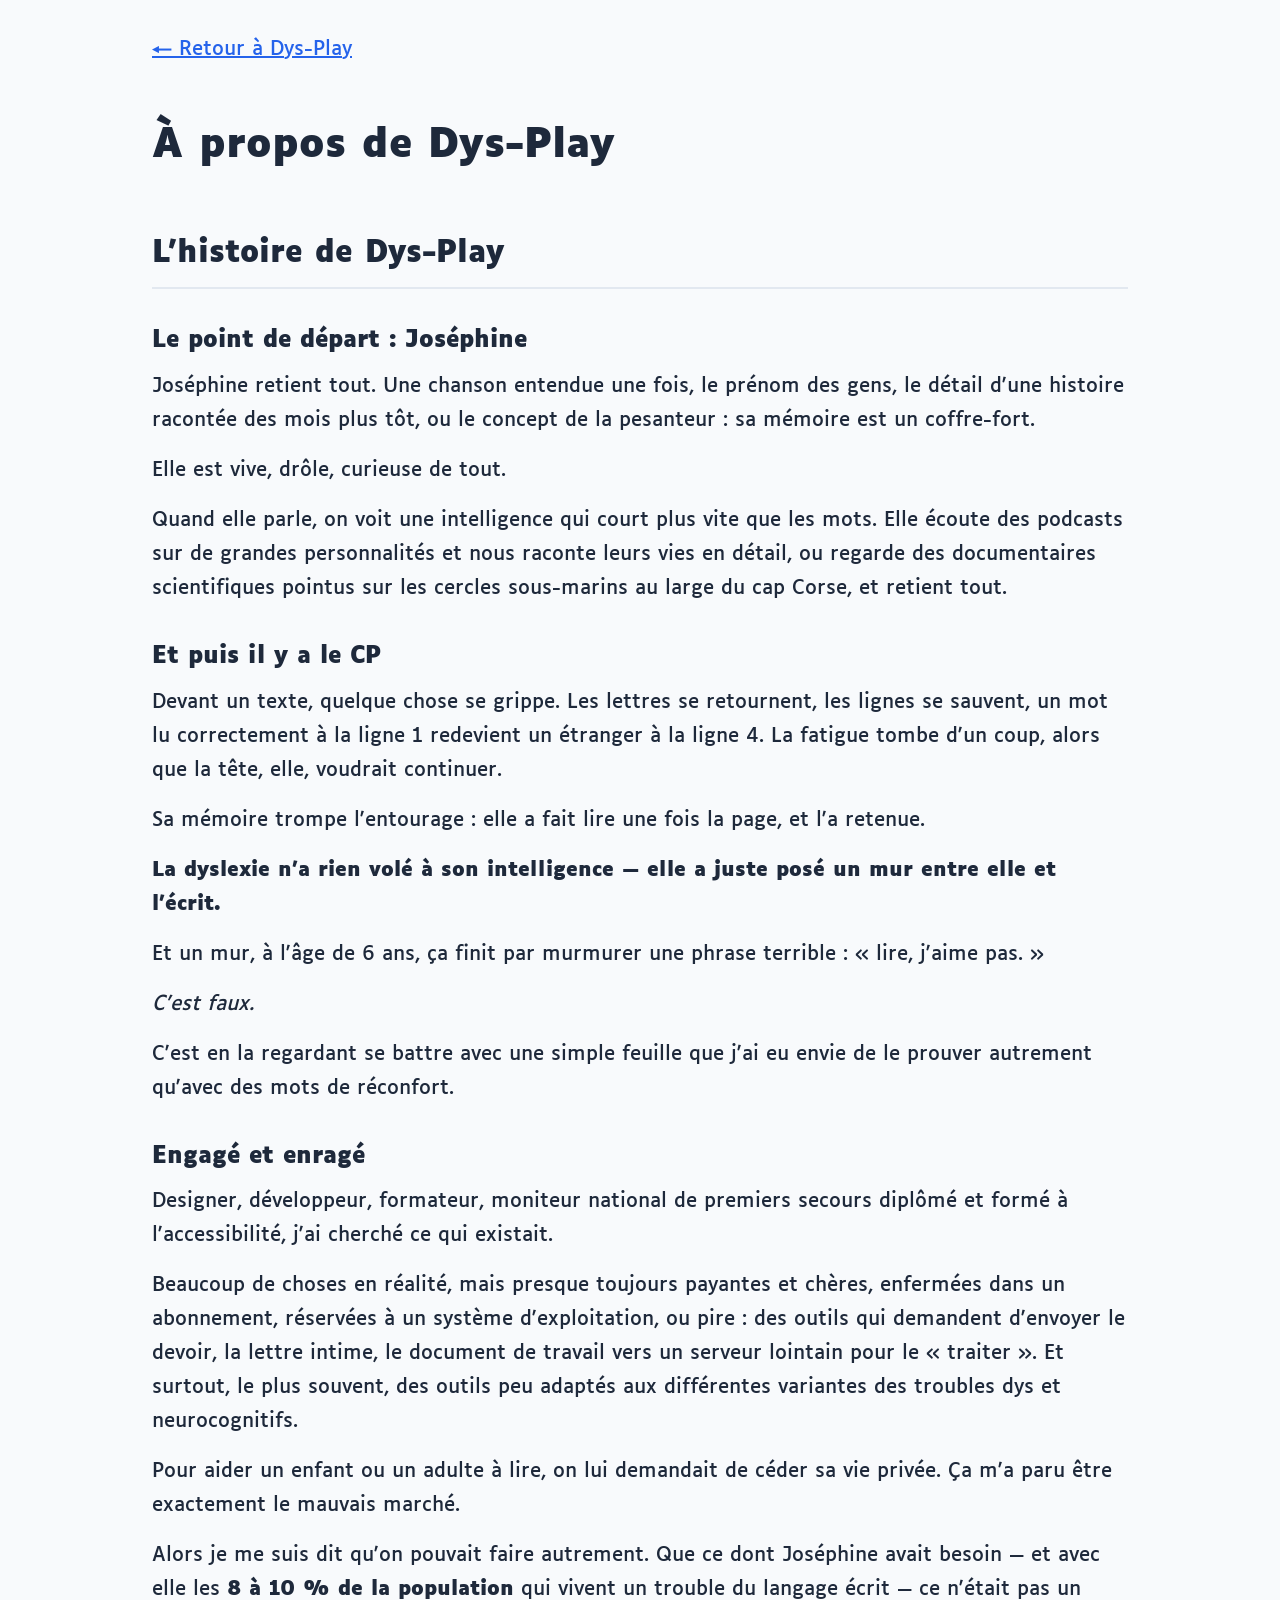
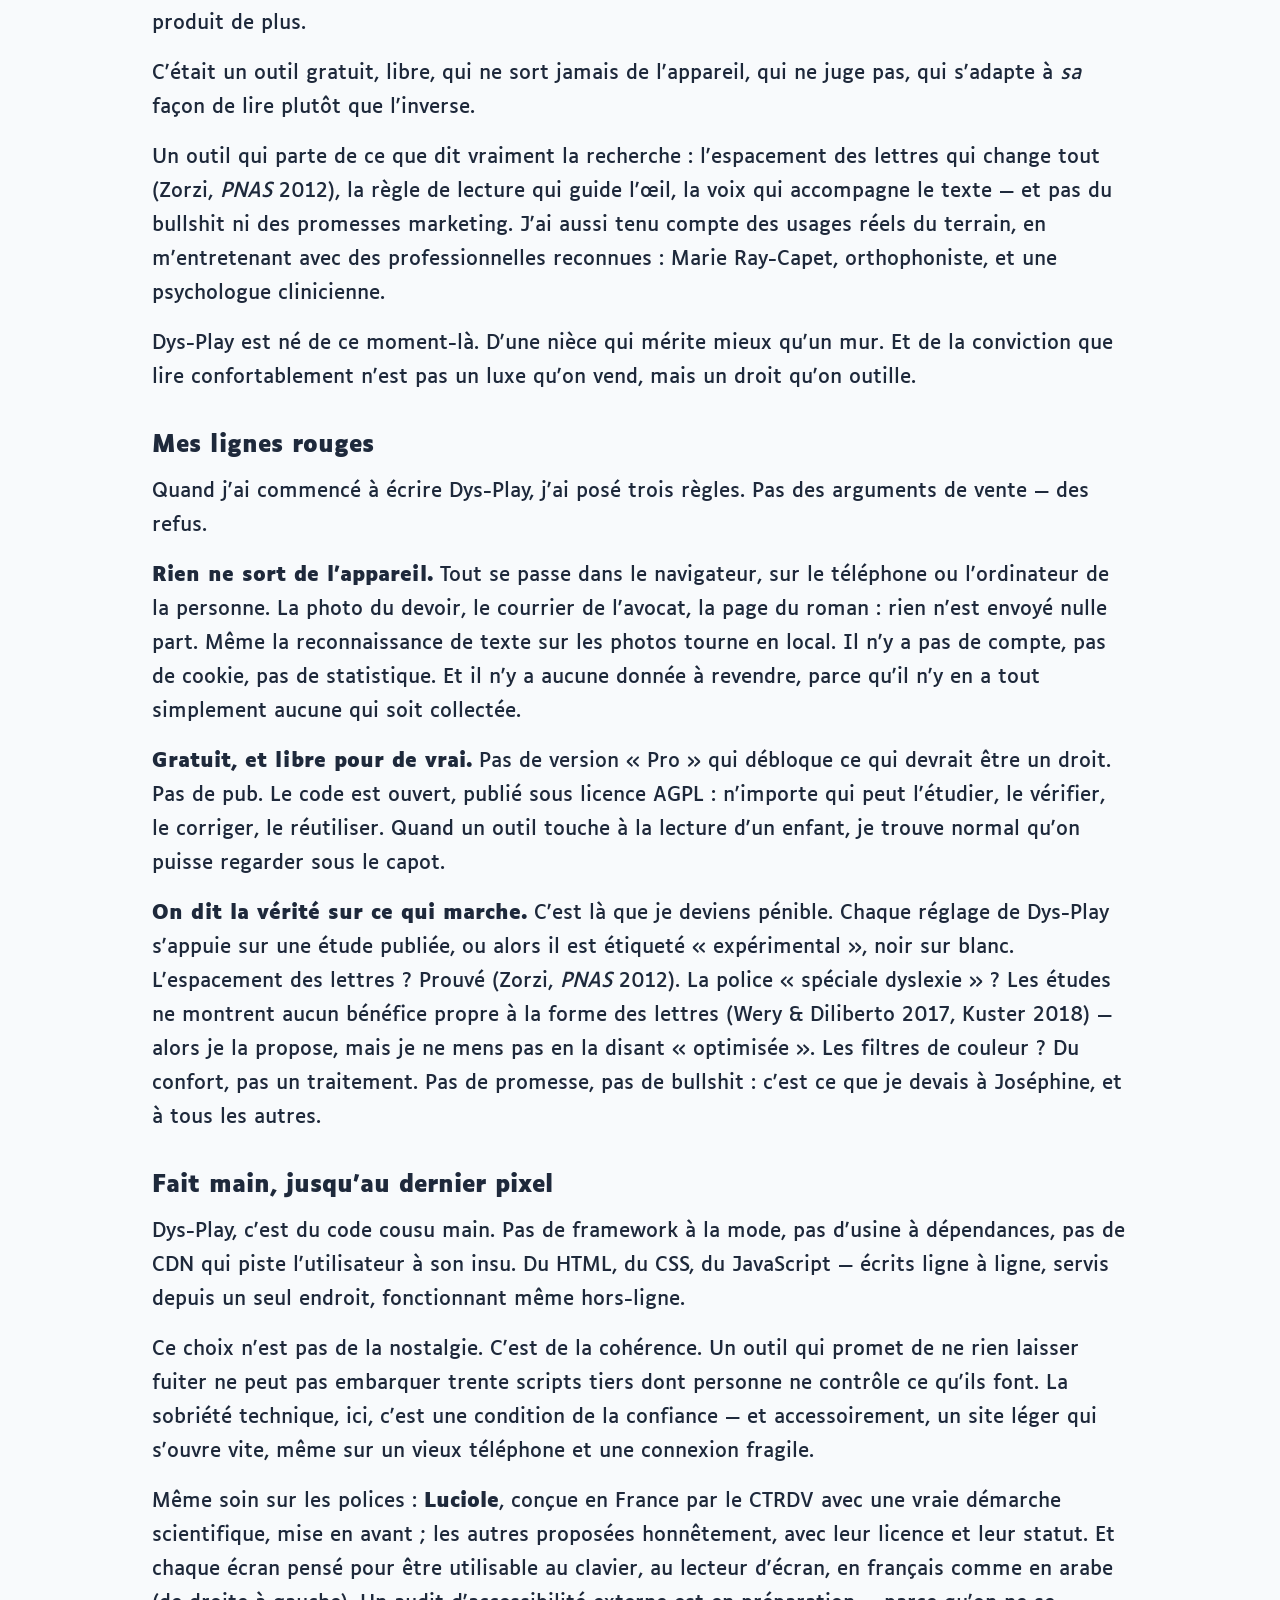
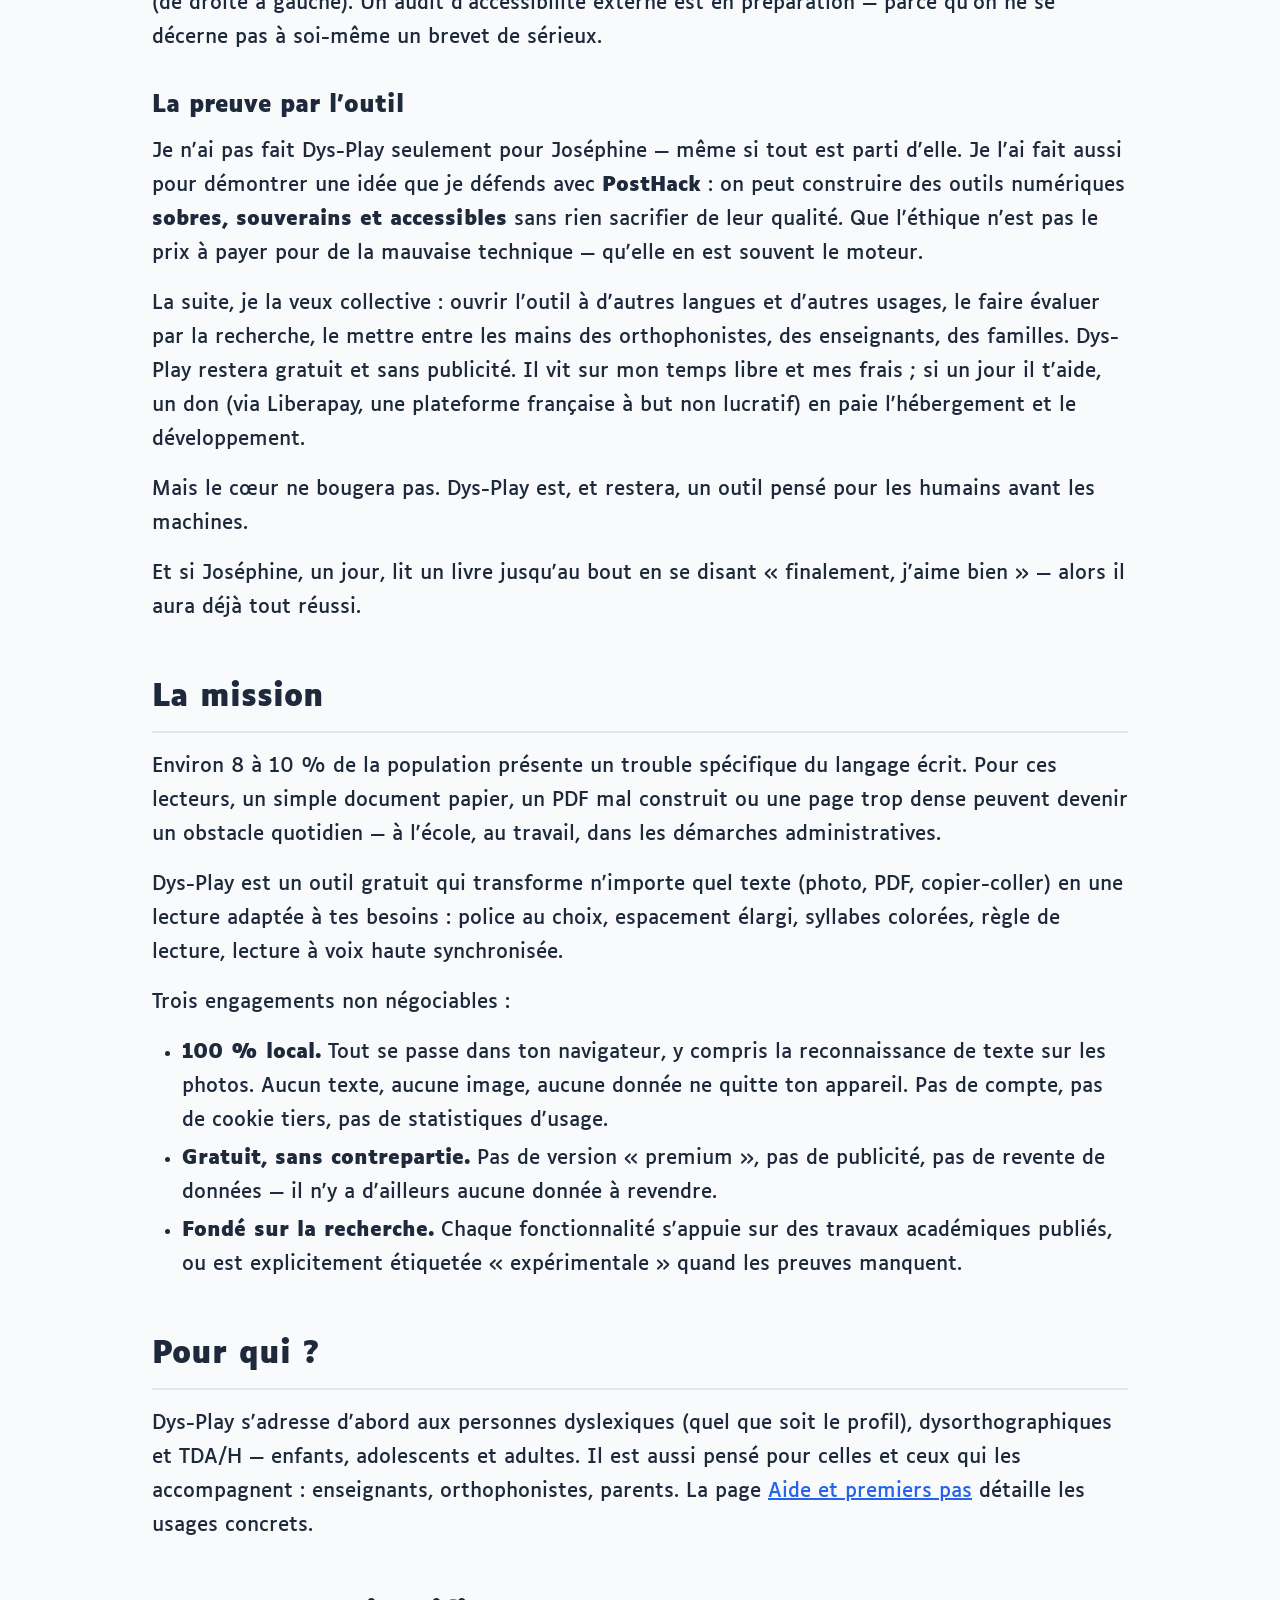
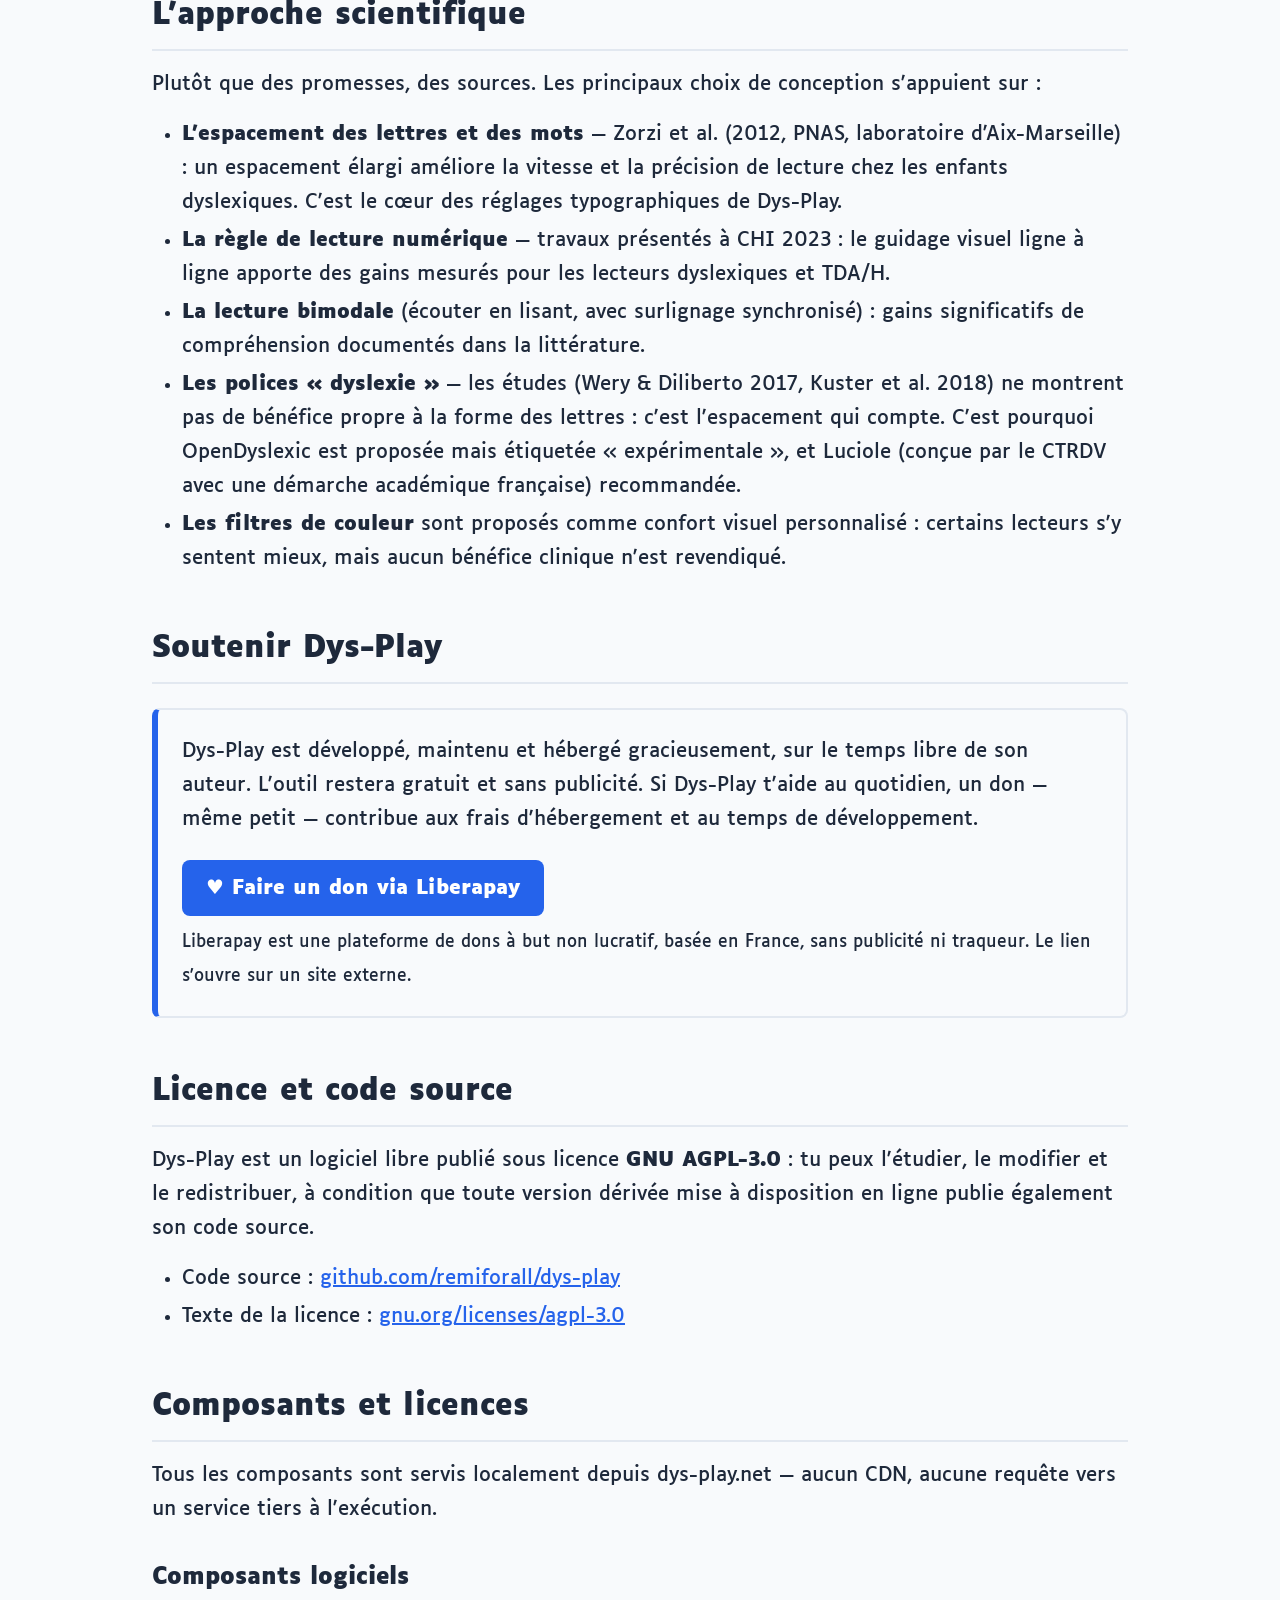
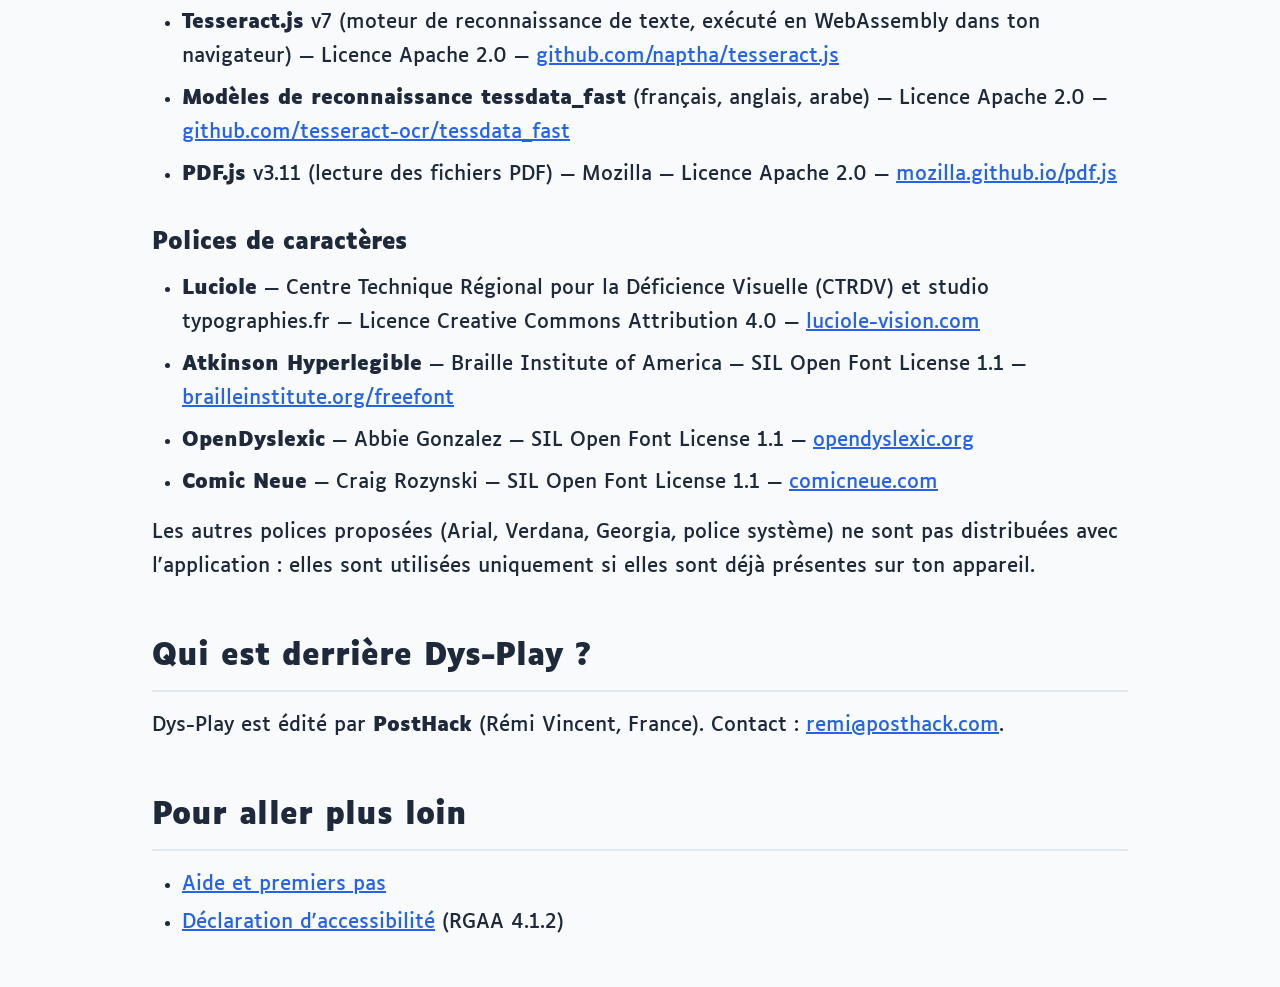
==== a-propos.html @ f75da370 "fix(csp): croix de fermeture des modales mortes (onclick inline bloqué par CSP) La CSP (script-src '" ====
<!doctype html>
<html lang="fr">
  <head>
    <meta charset="UTF-8" />
    <meta
      name="viewport"
      content="width=device-width, initial-scale=1.0, maximum-scale=5.0"
    />
    <meta name="robots" content="index, follow" />
    <title>À propos — Dys-Play</title>
    <meta
      name="description"
      content="Pourquoi Dys-Play existe : un outil gratuit, libre (AGPL-3.0) et 100 % local d'aide à la lecture pour personnes dyslexiques et TDA/H. Crédits et licences des composants."
    />
    <link rel="icon" type="image/svg+xml" href="img/favicon.svg" />
    <link rel="stylesheet" href="fonts/fonts.css?v=41" />
    <link rel="stylesheet" href="styles.css?v=41" />
    <script src="theme-init.js?v=41"></script>
    <style>
      main.a11y-page {
        max-width: 64rem;
        margin: 0 auto;
        padding: var(--space-xl) var(--space-lg);
        line-height: var(--line-height);
      }
      main.a11y-page h1 {
        margin-bottom: var(--space-lg);
      }
      main.a11y-page h2 {
        margin-top: var(--space-2xl);
        margin-bottom: var(--space-md);
        border-bottom: 2px solid var(--color-border);
        padding-bottom: var(--space-sm);
      }
      main.a11y-page h3 {
        margin-top: var(--space-xl);
        margin-bottom: var(--space-sm);
      }
      main.a11y-page ul,
      main.a11y-page ol {
        padding-left: 1.5em;
        margin-bottom: var(--space-md);
      }
      main.a11y-page li {
        margin-bottom: var(--space-xs);
      }
      main.a11y-page p {
        margin-bottom: var(--space-md);
      }
      main.a11y-page a {
        color: var(--color-primary);
        text-decoration: underline;
      }
      main.a11y-page .back-link {
        display: inline-block;
        margin-bottom: var(--space-lg);
      }
      main.a11y-page .credit-list li {
        margin-bottom: var(--space-sm);
      }
      .don-box {
        padding: var(--space-lg);
        background: var(--color-bg-secondary);
        border: 2px solid var(--color-border);
        border-left: 6px solid var(--color-primary);
        border-radius: var(--radius-sm);
        margin: var(--space-lg) 0;
      }
      .don-box .don-btn {
        display: inline-flex;
        align-items: center;
        gap: 0.5em;
        min-height: 56px;
        padding: var(--space-sm) var(--space-lg);
        margin-top: var(--space-sm);
        background: var(--color-primary);
        color: var(--color-bg, #fff);
        border-radius: var(--radius-sm);
        font-weight: 700;
        text-decoration: none;
      }
      .don-box .don-btn:hover,
      .don-box .don-btn:focus-visible {
        text-decoration: underline;
      }
    </style>
  </head>
  <body>
    <a href="#main-content" class="skip-link">Aller au contenu principal</a>

    <main id="main-content" class="a11y-page" role="main">
      <a href="/" class="back-link">← Retour à Dys-Play</a>

      <h1>À propos de Dys-Play</h1>

      <h2>L'histoire de Dys-Play</h2>

      <h3>Le point de départ : Joséphine</h3>

      <p>
        Joséphine retient tout. Une chanson entendue une fois, le prénom des
        gens, le détail d'une histoire racontée des mois plus tôt, ou le concept
        de la pesanteur : sa mémoire est un coffre-fort.
      </p>

      <p>Elle est vive, drôle, curieuse de tout.</p>

      <p>
        Quand elle parle, on voit une intelligence qui court plus vite que les
        mots. Elle écoute des podcasts sur de grandes personnalités et nous
        raconte leurs vies en détail, ou regarde des documentaires scientifiques
        pointus sur les cercles sous-marins au large du cap Corse, et retient
        tout.
      </p>

      <h3>Et puis il y a le CP</h3>

      <p>
        Devant un texte, quelque chose se grippe. Les lettres se retournent, les
        lignes se sauvent, un mot lu correctement à la ligne 1 redevient un
        étranger à la ligne 4. La fatigue tombe d'un coup, alors que la tête,
        elle, voudrait continuer.
      </p>

      <p>
        Sa mémoire trompe l'entourage : elle a fait lire une fois la page, et
        l'a retenue.
      </p>

      <p>
        <strong
          >La dyslexie n'a rien volé à son intelligence — elle a juste posé un
          mur entre elle et l'écrit.</strong
        >
      </p>

      <p>
        Et un mur, à l'âge de 6 ans, ça finit par murmurer une phrase terrible :
        « lire, j'aime pas. »
      </p>

      <p><em>C'est faux.</em></p>

      <p>
        C'est en la regardant se battre avec une simple feuille que j'ai eu
        envie de le prouver autrement qu'avec des mots de réconfort.
      </p>

      <h3>Engagé et enragé</h3>

      <p>
        Designer, développeur, formateur, moniteur national de premiers secours
        diplômé et formé à l'accessibilité, j'ai cherché ce qui existait.
      </p>

      <p>
        Beaucoup de choses en réalité, mais presque toujours payantes et chères,
        enfermées dans un abonnement, réservées à un système d'exploitation, ou
        pire : des outils qui demandent d'envoyer le devoir, la lettre intime,
        le document de travail vers un serveur lointain pour le « traiter ». Et
        surtout, le plus souvent, des outils peu adaptés aux différentes
        variantes des troubles dys et neurocognitifs.
      </p>

      <p>
        Pour aider un enfant ou un adulte à lire, on lui demandait de céder sa
        vie privée. Ça m'a paru être exactement le mauvais marché.
      </p>

      <p>
        Alors je me suis dit qu'on pouvait faire autrement. Que ce dont
        Joséphine avait besoin — et avec elle les
        <strong>8 à 10 % de la population</strong> qui vivent un trouble du
        langage écrit — ce n'était pas un produit de plus.
      </p>

      <p>
        C'était un outil gratuit, libre, qui ne sort jamais de l'appareil, qui
        ne juge pas, qui s'adapte à <em>sa</em> façon de lire plutôt que
        l'inverse.
      </p>

      <p>
        Un outil qui parte de ce que dit vraiment la recherche : l'espacement
        des lettres qui change tout (Zorzi, <em>PNAS</em> 2012), la règle de
        lecture qui guide l'œil, la voix qui accompagne le texte — et pas du
        bullshit ni des promesses marketing. J'ai aussi tenu compte des usages
        réels du terrain, en m'entretenant avec des professionnelles reconnues :
        Marie Ray-Capet, orthophoniste, et une psychologue clinicienne.
      </p>

      <p>
        Dys-Play est né de ce moment-là. D'une nièce qui mérite mieux qu'un mur.
        Et de la conviction que lire confortablement n'est pas un luxe qu'on
        vend, mais un droit qu'on outille.
      </p>

      <h3>Mes lignes rouges</h3>

      <p>
        Quand j'ai commencé à écrire Dys-Play, j'ai posé trois règles. Pas des
        arguments de vente — des refus.
      </p>

      <p>
        <strong>Rien ne sort de l'appareil.</strong> Tout se passe dans le
        navigateur, sur le téléphone ou l'ordinateur de la personne. La photo du
        devoir, le courrier de l'avocat, la page du roman : rien n'est envoyé
        nulle part. Même la reconnaissance de texte sur les photos tourne en
        local. Il n'y a pas de compte, pas de cookie, pas de statistique. Et il
        n'y a aucune donnée à revendre, parce qu'il n'y en a tout simplement
        aucune qui soit collectée.
      </p>

      <p>
        <strong>Gratuit, et libre pour de vrai.</strong> Pas de version « Pro »
        qui débloque ce qui devrait être un droit. Pas de pub. Le code est
        ouvert, publié sous licence AGPL : n'importe qui peut l'étudier, le
        vérifier, le corriger, le réutiliser. Quand un outil touche à la lecture
        d'un enfant, je trouve normal qu'on puisse regarder sous le capot.
      </p>

      <p>
        <strong>On dit la vérité sur ce qui marche.</strong> C'est là que je
        deviens pénible. Chaque réglage de Dys-Play s'appuie sur une étude
        publiée, ou alors il est étiqueté « expérimental », noir sur blanc.
        L'espacement des lettres ? Prouvé (Zorzi, <em>PNAS</em> 2012). La police
        « spéciale dyslexie » ? Les études ne montrent aucun bénéfice propre à
        la forme des lettres (Wery &amp; Diliberto 2017, Kuster 2018) — alors je
        la propose, mais je ne mens pas en la disant « optimisée ». Les filtres
        de couleur ? Du confort, pas un traitement. Pas de promesse, pas de
        bullshit : c'est ce que je devais à Joséphine, et à tous les autres.
      </p>

      <h3>Fait main, jusqu'au dernier pixel</h3>

      <p>
        Dys-Play, c'est du code cousu main. Pas de framework à la mode, pas
        d'usine à dépendances, pas de CDN qui piste l'utilisateur à son insu. Du
        HTML, du CSS, du JavaScript — écrits ligne à ligne, servis depuis un
        seul endroit, fonctionnant même hors-ligne.
      </p>

      <p>
        Ce choix n'est pas de la nostalgie. C'est de la cohérence. Un outil qui
        promet de ne rien laisser fuiter ne peut pas embarquer trente scripts
        tiers dont personne ne contrôle ce qu'ils font. La sobriété technique,
        ici, c'est une condition de la confiance — et accessoirement, un site
        léger qui s'ouvre vite, même sur un vieux téléphone et une connexion
        fragile.
      </p>

      <p>
        Même soin sur les polices : <strong>Luciole</strong>, conçue en France
        par le CTRDV avec une vraie démarche scientifique, mise en avant ; les
        autres proposées honnêtement, avec leur licence et leur statut. Et
        chaque écran pensé pour être utilisable au clavier, au lecteur d'écran,
        en français comme en arabe (de droite à gauche). Un audit
        d'accessibilité externe est en préparation — parce qu'on ne se décerne
        pas à soi-même un brevet de sérieux.
      </p>

      <h3>La preuve par l'outil</h3>

      <p>
        Je n'ai pas fait Dys-Play seulement pour Joséphine — même si tout est
        parti d'elle. Je l'ai fait aussi pour démontrer une idée que je défends
        avec <strong>PostHack</strong> : on peut construire des outils
        numériques <strong>sobres, souverains et accessibles</strong> sans rien
        sacrifier de leur qualité. Que l'éthique n'est pas le prix à payer pour
        de la mauvaise technique — qu'elle en est souvent le moteur.
      </p>

      <p>
        La suite, je la veux collective : ouvrir l'outil à d'autres langues et
        d'autres usages, le faire évaluer par la recherche, le mettre entre les
        mains des orthophonistes, des enseignants, des familles. Dys-Play
        restera gratuit et sans publicité. Il vit sur mon temps libre et mes
        frais ; si un jour il t'aide, un don (via Liberapay, une plateforme
        française à but non lucratif) en paie l'hébergement et le développement.
      </p>

      <p>
        Mais le cœur ne bougera pas. Dys-Play est, et restera, un outil pensé
        pour les humains avant les machines.
      </p>

      <p>
        Et si Joséphine, un jour, lit un livre jusqu'au bout en se disant
        « finalement, j'aime bien » — alors il aura déjà tout réussi.
      </p>

      <h2>La mission</h2>

      <p>
        Environ 8 à 10 % de la population présente un trouble spécifique du
        langage écrit. Pour ces lecteurs, un simple document papier, un PDF mal
        construit ou une page trop dense peuvent devenir un obstacle quotidien —
        à l'école, au travail, dans les démarches administratives.
      </p>

      <p>
        Dys-Play est un outil gratuit qui transforme n'importe quel texte
        (photo, PDF, copier-coller) en une lecture adaptée à tes besoins :
        police au choix, espacement élargi, syllabes colorées, règle de lecture,
        lecture à voix haute synchronisée.
      </p>

      <p>Trois engagements non négociables :</p>

      <ul>
        <li>
          <strong>100 % local.</strong> Tout se passe dans ton navigateur, y
          compris la reconnaissance de texte sur les photos. Aucun texte, aucune
          image, aucune donnée ne quitte ton appareil. Pas de compte, pas de
          cookie tiers, pas de statistiques d'usage.
        </li>
        <li>
          <strong>Gratuit, sans contrepartie.</strong> Pas de version « premium
          », pas de publicité, pas de revente de données — il n'y a d'ailleurs
          aucune donnée à revendre.
        </li>
        <li>
          <strong>Fondé sur la recherche.</strong> Chaque fonctionnalité
          s'appuie sur des travaux académiques publiés, ou est explicitement
          étiquetée « expérimentale » quand les preuves manquent.
        </li>
      </ul>

      <h2>Pour qui ?</h2>

      <p>
        Dys-Play s'adresse d'abord aux personnes dyslexiques (quel que soit le
        profil), dysorthographiques et TDA/H — enfants, adolescents et adultes.
        Il est aussi pensé pour celles et ceux qui les accompagnent :
        enseignants, orthophonistes, parents. La page
        <a href="aide.html">Aide et premiers pas</a> détaille les usages
        concrets.
      </p>

      <h2>L'approche scientifique</h2>

      <p>
        Plutôt que des promesses, des sources. Les principaux choix de
        conception s'appuient sur :
      </p>

      <ul>
        <li>
          <strong>L'espacement des lettres et des mots</strong> — Zorzi et al.
          (2012, PNAS, laboratoire d'Aix-Marseille) : un espacement élargi
          améliore la vitesse et la précision de lecture chez les enfants
          dyslexiques. C'est le cœur des réglages typographiques de Dys-Play.
        </li>
        <li>
          <strong>La règle de lecture numérique</strong> — travaux présentés à
          CHI 2023 : le guidage visuel ligne à ligne apporte des gains mesurés
          pour les lecteurs dyslexiques et TDA/H.
        </li>
        <li>
          <strong>La lecture bimodale</strong> (écouter en lisant, avec
          surlignage synchronisé) : gains significatifs de compréhension
          documentés dans la littérature.
        </li>
        <li>
          <strong>Les polices « dyslexie »</strong> — les études (Wery &
          Diliberto 2017, Kuster et al. 2018) ne montrent pas de bénéfice propre
          à la forme des lettres : c'est l'espacement qui compte. C'est pourquoi
          OpenDyslexic est proposée mais étiquetée « expérimentale », et Luciole
          (conçue par le CTRDV avec une démarche académique française)
          recommandée.
        </li>
        <li>
          <strong>Les filtres de couleur</strong> sont proposés comme confort
          visuel personnalisé : certains lecteurs s'y sentent mieux, mais aucun
          bénéfice clinique n'est revendiqué.
        </li>
      </ul>

      <h2>Soutenir Dys-Play</h2>

      <div class="don-box">
        <p>
          Dys-Play est développé, maintenu et hébergé gracieusement, sur le
          temps libre de son auteur. L'outil restera gratuit et sans publicité.
          Si Dys-Play t'aide au quotidien, un don — même petit — contribue aux
          frais d'hébergement et au temps de développement.
        </p>
        <a
          class="don-btn"
          href="https://liberapay.com/PostHack/donate"
          rel="noopener noreferrer external"
          >♥ Faire un don via Liberapay</a
        >
        <p style="margin-top: var(--space-sm); margin-bottom: 0">
          <small
            >Liberapay est une plateforme de dons à but non lucratif, basée en
            France, sans publicité ni traqueur. Le lien s'ouvre sur un site
            externe.</small
          >
        </p>
      </div>

      <h2>Licence et code source</h2>

      <p>
        Dys-Play est un logiciel libre publié sous licence
        <strong>GNU AGPL-3.0</strong> : tu peux l'étudier, le modifier et le
        redistribuer, à condition que toute version dérivée mise à disposition
        en ligne publie également son code source.
      </p>

      <ul>
        <li>
          Code source :
          <a
            href="https://github.com/remiforall/dys-play"
            rel="noopener noreferrer external"
            >github.com/remiforall/dys-play</a
          >
        </li>
        <li>
          Texte de la licence :
          <a
            href="https://www.gnu.org/licenses/agpl-3.0.fr.html"
            rel="noopener noreferrer external"
            >gnu.org/licenses/agpl-3.0</a
          >
        </li>
      </ul>

      <h2>Composants et licences</h2>

      <p>
        Tous les composants sont servis localement depuis dys-play.net — aucun
        CDN, aucune requête vers un service tiers à l'exécution.
      </p>

      <h3>Composants logiciels</h3>

      <ul class="credit-list">
        <li>
          <strong>Tesseract.js</strong> v7 (moteur de reconnaissance de texte,
          exécuté en WebAssembly dans ton navigateur) — Licence Apache 2.0 —
          <a
            href="https://github.com/naptha/tesseract.js"
            rel="noopener noreferrer external"
            >github.com/naptha/tesseract.js</a
          >
        </li>
        <li>
          <strong>Modèles de reconnaissance tessdata_fast</strong> (français,
          anglais, arabe) — Licence Apache 2.0 —
          <a
            href="https://github.com/tesseract-ocr/tessdata_fast"
            rel="noopener noreferrer external"
            >github.com/tesseract-ocr/tessdata_fast</a
          >
        </li>
        <li>
          <strong>PDF.js</strong> v3.11 (lecture des fichiers PDF) — Mozilla —
          Licence Apache 2.0 —
          <a
            href="https://mozilla.github.io/pdf.js/"
            rel="noopener noreferrer external"
            >mozilla.github.io/pdf.js</a
          >
        </li>
      </ul>

      <h3>Polices de caractères</h3>

      <ul class="credit-list">
        <li>
          <strong>Luciole</strong> — Centre Technique Régional pour la
          Déficience Visuelle (CTRDV) et studio typographies.fr — Licence
          Creative Commons Attribution 4.0 —
          <a
            href="https://www.luciole-vision.com/"
            rel="noopener noreferrer external"
            >luciole-vision.com</a
          >
        </li>
        <li>
          <strong>Atkinson Hyperlegible</strong> — Braille Institute of America
          — SIL Open Font License 1.1 —
          <a
            href="https://brailleinstitute.org/freefont"
            rel="noopener noreferrer external"
            >brailleinstitute.org/freefont</a
          >
        </li>
        <li>
          <strong>OpenDyslexic</strong> — Abbie Gonzalez — SIL Open Font License
          1.1 —
          <a href="https://opendyslexic.org/" rel="noopener noreferrer external"
            >opendyslexic.org</a
          >
        </li>
        <li>
          <strong>Comic Neue</strong> — Craig Rozynski — SIL Open Font License
          1.1 —
          <a href="https://comicneue.com/" rel="noopener noreferrer external"
            >comicneue.com</a
          >
        </li>
      </ul>

      <p>
        Les autres polices proposées (Arial, Verdana, Georgia, police système)
        ne sont pas distribuées avec l'application : elles sont utilisées
        uniquement si elles sont déjà présentes sur ton appareil.
      </p>

      <h2>Qui est derrière Dys-Play ?</h2>

      <p>
        Dys-Play est édité par <strong>PostHack</strong> (Rémi Vincent, France).
        Contact : <a href="mailto:remi@posthack.com">remi@posthack.com</a>.
      </p>

      <h2>Pour aller plus loin</h2>

      <ul>
        <li><a href="aide.html">Aide et premiers pas</a></li>
        <li>
          <a href="accessibilite.html">Déclaration d'accessibilité</a> (RGAA
          4.1.2)
        </li>
      </ul>
    </main>
  </body>
</html>
---- fonts/fonts.css ----
/* Luciole - Centre Technique Régional pour la Déficience Visuelle (CTRDV) — CC-BY 4.0 */
@font-face {
    font-family: 'Luciole';
    src: url('./Luciole-Regular.woff2') format('woff2');
    font-weight: 400;
    font-style: normal;
    font-display: swap;
}

@font-face {
    font-family: 'Luciole';
    src: url('./Luciole-Bold.woff2') format('woff2');
    font-weight: 700;
    font-style: normal;
    font-display: swap;
}

/* Atkinson Hyperlegible - Braille Institute of America — SIL OFL 1.1 */
@font-face {
    font-family: 'Atkinson Hyperlegible';
    src: url('./AtkinsonHyperlegible-Regular.woff2') format('woff2');
    font-weight: 400;
    font-style: normal;
    font-display: swap;
}

@font-face {
    font-family: 'Atkinson Hyperlegible';
    src: url('./AtkinsonHyperlegible-Bold.woff2') format('woff2');
    font-weight: 700;
    font-style: normal;
    font-display: swap;
}

/* OpenDyslexic - Police expérimentale (préférence subjective) */
@font-face {
    font-family: 'OpenDyslexic';
    src: url('./OpenDyslexic-Regular.woff2') format('woff2'),
         url('./OpenDyslexic-Regular.woff') format('woff');
    font-weight: 400;
    font-style: normal;
    font-display: swap;
}

@font-face {
    font-family: 'OpenDyslexic';
    src: url('./OpenDyslexic-Bold.woff2') format('woff2'),
         url('./OpenDyslexic-Bold.woff') format('woff');
    font-weight: 700;
    font-style: normal;
    font-display: swap;
}

/* Comic Neue Font - Friendly and clear */
@font-face {
    font-family: 'Comic Neue';
    src: url('./ComicNeue-Regular.woff2') format('woff2'),
         url('./ComicNeue-Regular.woff') format('woff');
    font-weight: 400;
    font-style: normal;
    font-display: swap;
}

@font-face {
    font-family: 'Comic Neue';
    src: url('./ComicNeue-Bold.woff2') format('woff2'),
         url('./ComicNeue-Bold.woff') format('woff');
    font-weight: 700;
    font-style: normal;
    font-display: swap;
}
---- styles.css ----
/**
 * Dys-Play - Styles CSS Modernes avec Variables Personnalisées
 * Conforme WCAG 2.1 AA - Ratio de contraste 7:1 minimum
 * Performance: Transitions < 100ms pour feedback immédiat
 */

/* ============================================
   1. VARIABLES CSS (Custom Properties)
   ============================================ */

:root {
  /* Couleurs - Thème Clair (défaut) */
  --color-bg: #ffffff;
  --color-bg-secondary: #f8fafc;
  --color-bg-tertiary: #f1f5f9;
  --color-text: #1e293b;
  --color-text-secondary: #475569;
  /* ≥ 6.9:1 sur les 3 fonds du thème (AA partout, AAA sur bg/bg-secondary) */
  --color-text-muted: #4b5563;
  --color-primary: #2563eb;
  --color-primary-hover: #1d4ed8;
  --color-primary-light: #dbeafe;
  --color-accent: #7c3aed;
  --color-success: #16a34a;
  --color-warning: #c2410c;
  --color-danger: #dc2626;
  --color-border: #e2e8f0;
  --color-focus: #2563eb;

  /* Typographie — Luciole par défaut (cf. claude.md §Polices) */
  --font-family:
    "Luciole", system-ui, -apple-system, BlinkMacSystemFont, "Segoe UI", Roboto,
    sans-serif;
  --font-size: 20px;
  --line-height: 1.7;
  --letter-spacing: 0.12em;
  --word-spacing: 0.25em;

  /* Focus Mask */
  --mask-opacity: 0.7;
  --mask-height: 60px;
  --mask-top: 0px;
  --mask-bottom: 60px;

  /* Transitions - Rapides pour UX */
  --transition-fast: 100ms ease-out;
  --transition-normal: 200ms ease;
  --transition-slow: 300ms ease;

  /* Espacements */
  --space-xs: 0.25rem;
  --space-sm: 0.5rem;
  --space-md: 1rem;
  --space-lg: 1.5rem;
  --space-xl: 2rem;
  --space-2xl: 3rem;

  /* Bordures */
  --radius-sm: 0.5rem;
  --radius-md: 1rem;
  --radius-lg: 1.5rem;
  --radius-xl: 2rem;

  /* Ombres */
  --shadow-sm: 0 1px 2px rgba(0, 0, 0, 0.05);
  --shadow-md: 0 4px 6px -1px rgba(0, 0, 0, 0.1);
  --shadow-lg: 0 10px 15px -3px rgba(0, 0, 0, 0.1);
  --shadow-xl: 0 20px 25px -5px rgba(0, 0, 0, 0.1);

  /* Cibles tactiles - Minimum 56x56px (WCAG 2.5.5 AAA) */
  --touch-target: 56px;
}

/* Thème Crème */
[data-theme="cream"] {
  --color-bg: #fdf6e3;
  --color-bg-secondary: #f5ecc8;
  --color-bg-tertiary: #f0e4b8;
  --color-text: #5d4e37;
  --color-text-secondary: #6b5a45;
  --color-text-muted: #5a4d38;
  --color-primary: #8a6508;
  --color-primary-hover: #6d5005;
  --color-primary-light: #f5e6c8;
  --color-border: #e6d9b8;
}

/* Thème Sépia */
[data-theme="sepia"] {
  --color-bg: #f4ecd8;
  --color-bg-secondary: #e8dfc3;
  --color-bg-tertiary: #ddd2a5;
  --color-text: #5c4a32;
  --color-text-secondary: #6d5a3e;
  --color-text-muted: #5a4a30;
  --color-primary: #a0522d;
  --color-primary-hover: #8b4513;
  --color-primary-light: #e8d5c4;
  --color-border: #d4c4a8;
}

/* Thème Sombre */
[data-theme="dark"] {
  --color-bg: #0f172a;
  --color-bg-secondary: #1e293b;
  --color-bg-tertiary: #334155;
  --color-text: #f1f5f9;
  --color-text-secondary: #cbd5e1;
  --color-text-muted: #a8b5c7;
  --color-primary: #3b82f6;
  --color-primary-hover: #60a5fa;
  --color-primary-light: #1e3a5f;
  --color-border: #334155;
  /* Focus ambre pour contraste > 10:1 sur fond #0f172a (RGAA 10.7) */
  --color-focus: #fbbf24;
}

/* ============================================
   2. RESET ET BASE
   ============================================ */

*,
*::before,
*::after {
  box-sizing: border-box;
  margin: 0;
  padding: 0;
}

html {
  font-size: 16px;
  -webkit-text-size-adjust: 100%;
  scroll-behavior: smooth;
}

body {
  font-family: var(--font-family);
  font-size: var(--font-size);
  line-height: var(--line-height);
  /* Espacements Zorzi/Ziegler appliqués uniquement aux zones de lecture via .text-content, pas à l'UI */
  background-color: var(--color-bg-secondary);
  color: var(--color-text);
  min-height: 100vh;
  overflow-x: hidden;
  transition:
    background-color var(--transition-normal),
    color var(--transition-normal);
}

/* ============================================
   3. ACCESSIBILITÉ - WCAG 2.1 AA
   ============================================ */

/* Skip Links - Cachés mais accessibles au focus */
.skip-link {
  position: absolute;
  top: -100%;
  inset-inline-start: 0;
  padding: var(--space-md);
  background: var(--color-primary);
  color: white;
  z-index: 9999;
  text-decoration: none;
  font-weight: bold;
  border-radius: 0 0 var(--radius-md) 0;
}

.skip-link:focus {
  top: 0;
  outline: 4px solid var(--color-focus);
  outline-offset: 4px;
}

/* sr-only - Pour les lecteurs d'écran */
.sr-only {
  position: absolute;
  width: 1px;
  height: 1px;
  padding: 0;
  margin: -1px;
  overflow: hidden;
  clip: rect(0, 0, 0, 0);
  white-space: nowrap;
  border: 0;
}

/* Focus visible - WCAG AAA (2.4.13) : outline 3px + offset + halo */
:focus-visible {
  outline: 3px solid var(--color-focus);
  outline-offset: 2px;
  box-shadow: 0 0 0 6px rgba(37, 99, 235, 0.25);
}

[data-theme="dark"] :focus-visible {
  box-shadow: 0 0 0 6px rgba(251, 191, 36, 0.35);
}

:focus:not(:focus-visible) {
  outline: none;
}

/* Utilitaire : masquer visuellement */
.hidden,
[hidden] {
  display: none !important;
}

/* Cibles tactiles - Minimum 44x44px */
button,
input[type="range"],
input[type="checkbox"],
input[type="radio"],
select,
a {
  min-height: var(--touch-target);
  min-width: var(--touch-target);
}

/* ============================================
   4. HEADER
   ============================================ */

.header {
  position: sticky;
  top: 0;
  z-index: 100;
  display: flex;
  justify-content: space-between;
  align-items: center;
  padding: var(--space-sm);
  background: var(--color-bg);
  border-bottom: 1px solid var(--color-border);
  box-shadow: var(--shadow-sm);
}

@media (min-width: 768px) {
  .header {
    padding: var(--space-md) var(--space-lg);
  }
}

.header-left,
.header-right {
  display: flex;
  align-items: center;
  gap: var(--space-xs);
}

@media (min-width: 768px) {
  .header-left,
  .header-right {
    gap: var(--space-md);
  }
}

.app-title {
  font-size: 0.95rem;
  font-weight: 800;
  color: var(--color-text);
}

@media (min-width: 768px) {
  .app-title {
    font-size: 1.25rem;
  }
}

.connection-status {
  display: none;
  align-items: center;
  gap: var(--space-xs);
  padding: var(--space-xs) var(--space-sm);
  border-radius: var(--radius-sm);
  font-size: 0.75rem;
  font-weight: bold;
  text-transform: uppercase;
}

@media (min-width: 480px) {
  .connection-status {
    display: flex;
  }
}

.connection-status.online {
  color: var(--color-success);
  background: rgba(22, 163, 74, 0.1);
}

.connection-status.offline {
  color: var(--color-warning);
  background: rgba(234, 88, 12, 0.1);
}

.status-dot {
  width: 8px;
  height: 8px;
  border-radius: 50%;
  background: currentColor;
  animation: pulse 2s infinite;
}

@keyframes pulse {
  0%,
  100% {
    opacity: 1;
  }
  50% {
    opacity: 0.5;
  }
}

.badge {
  position: absolute;
  top: -4px;
  inset-inline-end: -4px;
  min-width: 20px;
  height: 20px;
  padding: 0 4px;
  background: var(--color-primary);
  color: white;
  font-size: 0.7rem;
  font-weight: bold;
  border-radius: 10px;
  display: flex;
  align-items: center;
  justify-content: center;
}

/* Boutons icônes du header — affordance explicite (UX Architect) */
.header-left > button,
.header-right > button {
  position: relative;
  min-width: 48px;
  min-height: 48px;
  border-radius: var(--radius-md);
  background: var(--color-bg-secondary);
  border: 1px solid var(--color-border);
  color: var(--color-text);
}

.header-left > button:hover,
.header-right > button:hover {
  background: var(--color-bg-tertiary);
  border-color: var(--color-primary);
}

.header-left > button:active,
.header-right > button:active {
  transform: scale(0.96);
}

.header-left > button[aria-expanded="true"],
.header-right > button[aria-expanded="true"] {
  background: var(--color-primary-light);
  border-color: var(--color-primary);
  color: var(--color-primary);
}

/* ============================================
   5. ICÔNES ET BOUTONS
   ============================================ */

.icon {
  width: 24px;
  height: 24px;
  flex-shrink: 0;
}

.icon-large {
  width: 32px;
  height: 32px;
}

.icon-huge {
  width: 64px;
  height: 64px;
}

button {
  cursor: pointer;
  border: none;
  background: none;
  font-family: inherit;
  font-size: inherit;
  display: inline-flex;
  align-items: center;
  justify-content: center;
  gap: var(--space-sm);
  transition: all var(--transition-fast);
  flex-shrink: 0;
}

button:active:not(:disabled) {
  transform: scale(0.97);
}

button:disabled {
  cursor: not-allowed;
  opacity: 0.6;
}

.btn {
  padding: var(--space-sm) var(--space-md);
  border-radius: var(--radius-md);
  font-weight: 600;
  text-decoration: none;
  min-height: var(--touch-target);
  box-sizing: border-box;
  text-align: center;
}

@media (min-width: 768px) {
  .btn {
    padding: var(--space-sm) var(--space-lg);
  }
}

.btn-primary {
  background: var(--color-primary);
  color: white;
}

.btn-primary:hover {
  background: var(--color-primary-hover);
  transform: translateY(-1px);
}

.btn-secondary {
  background: var(--color-bg-tertiary);
  color: var(--color-text);
  border: 1px solid var(--color-border);
}

.btn-secondary:hover {
  background: var(--color-border);
}

.btn-danger {
  background: rgba(220, 38, 38, 0.1);
  color: var(--color-danger);
  border: 1px solid var(--color-danger);
}

.btn-danger:hover {
  background: var(--color-danger);
  color: white;
}

.btn-play {
  width: 64px;
  height: 64px;
  border-radius: 50%;
  background: var(--color-primary);
  color: white;
  box-shadow: var(--shadow-lg);
  transition: all var(--transition-fast);
}

.btn-play:hover:not(:disabled) {
  transform: scale(1.05);
  box-shadow: var(--shadow-xl);
}

.btn-play:disabled {
  opacity: 0.5;
  cursor: not-allowed;
}

.btn-toggle {
  width: 100%;
  padding: var(--space-md);
  background: var(--color-bg-tertiary);
  border: 2px solid var(--color-border);
  border-radius: var(--radius-md);
  font-weight: 600;
}

.btn-toggle[aria-pressed="true"] {
  background: var(--color-primary);
  color: white;
  border-color: var(--color-primary);
}

.btn-close {
  width: var(--touch-target);
  height: var(--touch-target);
  border-radius: 50%;
  background: var(--color-bg-tertiary);
}

.btn-close:hover {
  background: var(--color-border);
}

/* ============================================
   6. DASHBOARD ET CARTES
   ============================================ */

.dashboard {
  display: grid;
  grid-template-columns: 1fr;
  gap: var(--space-sm);
  padding: var(--space-sm);
  max-width: 1400px;
  margin: 0 auto;
}

/* Desktop: 3 colonnes au-dessus de 768px */
@media (min-width: 768px) {
  .dashboard {
    grid-template-columns: repeat(3, 1fr);
    gap: var(--space-md);
    padding: var(--space-md);
  }
}

/* Large Desktop: auto-fit au-dessus de 1200px */
@media (min-width: 1200px) {
  .dashboard {
    grid-template-columns: repeat(auto-fit, minmax(280px, 1fr));
    gap: var(--space-lg);
  }
}

.card {
  background: var(--color-bg);
  border: 1px solid var(--color-border);
  border-radius: var(--radius-md);
  padding: var(--space-md);
  box-shadow: var(--shadow-sm);
  transition: all var(--transition-fast);
  width: 100%;
  box-sizing: border-box;
}

@media (min-width: 768px) {
  .card {
    border-radius: var(--radius-lg);
    padding: var(--space-lg);
  }
}

.card:hover {
  box-shadow: var(--shadow-md);
}

.card-title {
  display: flex;
  align-items: center;
  gap: var(--space-sm);
  font-size: 0.875rem;
  font-weight: 700;
  text-transform: uppercase;
  letter-spacing: 0.05em;
  color: var(--color-text-muted);
  margin-bottom: var(--space-md);
}

.card-actions {
  display: flex;
  flex-direction: column;
  gap: var(--space-sm);
  width: 100%;
}

.card-actions .btn {
  width: 100%;
  box-sizing: border-box;
}

.voice-controls {
  display: flex;
  flex-direction: column;
  align-items: center;
  gap: var(--space-md);
  width: 100%;
}

@media (min-width: 480px) {
  .voice-controls {
    flex-direction: row;
  }
}

.rate-control {
  flex: 1;
  display: flex;
  flex-direction: column;
  gap: var(--space-xs);
  width: 100%;
  min-width: 0;
}

.rate-control label {
  font-size: 0.75rem;
  font-weight: bold;
  color: var(--color-text-muted);
}

.opacity-control {
  margin-top: var(--space-md);
  padding-top: var(--space-md);
  border-top: 1px solid var(--color-border);
}

.opacity-control label {
  display: block;
  font-size: 0.75rem;
  font-weight: bold;
  color: var(--color-text-muted);
  margin-bottom: var(--space-xs);
}

/* ============================================
   7. ZONE DE LECTURE (READER AREA)
   ============================================ */

.reader-container {
  max-width: 900px;
  margin: 0 auto;
  padding: 0 var(--space-sm) var(--space-lg);
}

@media (min-width: 768px) {
  .reader-container {
    padding: 0 var(--space-lg) var(--space-xl);
  }
}

.reader-area {
  position: relative;
  background: var(--color-bg);
  border-radius: var(--radius-md);
  padding: var(--space-md);
  min-height: 50vh;
  box-shadow: var(--shadow-lg);
  overflow: hidden;
  width: 100%;
  box-sizing: border-box;
}

@media (min-width: 768px) {
  .reader-area {
    border-radius: var(--radius-xl);
    padding: var(--space-2xl);
  }
}

/* Focus Mask - CSS Mask pour fenêtre de lecture */
.focus-mask {
  position: absolute;
  top: 0;
  left: 0;
  width: 100%;
  height: 100%;
  pointer-events: none;
  z-index: 10;
  background: #000000;
  mask-image: linear-gradient(
    to bottom,
    black 0%,
    black var(--mask-top),
    transparent var(--mask-top),
    transparent var(--mask-bottom),
    black var(--mask-bottom),
    black 100%
  );
  -webkit-mask-image: linear-gradient(
    to bottom,
    black 0%,
    black var(--mask-top),
    transparent var(--mask-top),
    transparent var(--mask-bottom),
    black var(--mask-bottom),
    black 100%
  );
  opacity: var(--mask-opacity);
  transition: opacity var(--transition-fast);
}

.ruler-guide {
  position: absolute;
  left: 0;
  width: 100%;
  height: var(--mask-height);
  top: var(--mask-top);
  border-top: 3px solid var(--color-primary);
  border-bottom: 3px solid var(--color-primary);
  background: rgba(37, 99, 235, 0.05);
  pointer-events: none;
  z-index: 11;
  transition: top var(--transition-fast);
}

/* Ruler guide amélioré en mode "line" */
html[data-ruler-mode="line"] .ruler-guide {
  border-top: 4px solid var(--color-primary);
  border-bottom: 4px solid var(--color-primary);
  background: rgba(37, 99, 235, 0.12);
  box-shadow: 0 0 8px rgba(37, 99, 235, 0.2);
}

/* Sélecteur de mode règle de lecture */
.ruler-mode-selector {
  margin-top: var(--space-md);
  border: none;
  padding: 0;
}

.ruler-mode-options {
  display: grid;
  grid-template-columns: repeat(4, 1fr);
  gap: var(--space-xs);
}

.ruler-mode-option {
  display: flex;
  align-items: center;
  justify-content: center;
  min-height: var(--touch-target);
  padding: var(--space-xs) var(--space-sm);
  border: 2px solid var(--color-border);
  border-radius: var(--radius-sm);
  cursor: pointer;
  text-align: center;
  font-size: 0.75rem;
  font-weight: 600;
  transition: all var(--transition-fast);
}

.ruler-mode-option:has(input:checked) {
  border-color: var(--color-primary);
  background: var(--color-primary-light);
  color: var(--color-primary);
}

.ruler-mode-option input[type="radio"] {
  position: absolute;
  opacity: 0;
  width: 0;
  height: 0;
  min-height: 0;
  min-width: 0;
}

/* Overlay couleur - confort visuel personnalisé / stress visuel */
.color-overlay {
  position: absolute;
  top: 0;
  left: 0;
  width: 100%;
  height: 100%;
  pointer-events: none;
  z-index: 5;
  background-color: var(--overlay-color, transparent);
  opacity: var(--overlay-opacity, 0.15);
  mix-blend-mode: multiply;
  transition:
    background-color var(--transition-fast),
    opacity var(--transition-fast);
}

[data-theme="dark"] .color-overlay {
  mix-blend-mode: screen;
}

.text-content {
  font-family: var(--font-family);
  font-size: var(--font-size);
  line-height: var(--line-height);
  letter-spacing: var(--letter-spacing);
  word-spacing: var(--word-spacing);
}

/* Mode Zèbre */
.zebra-mode p:nth-child(even) {
  background-color: rgba(0, 0, 0, 0.04);
  padding: var(--space-sm) 0;
  border-radius: var(--radius-sm);
}

/* Coloration syllabique */
.syllable-s1 {
  color: #d946ef;
  font-weight: 800;
}

.syllable-s2 {
  color: #0ea5e9;
  font-weight: 800;
}

/* Highlight mot lu par TTS */
.speaking-word {
  background-color: #fde047;
  color: #000;
  border-radius: 4px;
  padding: 0 2px;
  box-shadow: 0 0 0 2px #fde047;
  position: relative;
  z-index: 6;
}

/* Empty State */
.empty-state {
  display: flex;
  flex-direction: column;
  align-items: center;
  justify-content: center;
  min-height: 40vh;
  color: var(--color-text-muted);
  text-align: center;
}

.empty-state p {
  margin-top: var(--space-lg);
  font-weight: 500;
}

/* ============================================
   8. INPUT SECTION
   ============================================ */

.input-section {
  max-width: 900px;
  margin: 0 auto;
  padding: 0 var(--space-sm) var(--space-lg);
  display: flex;
  flex-direction: column;
  gap: var(--space-sm);
}

@media (min-width: 768px) {
  .input-section {
    padding: 0 var(--space-lg) var(--space-xl);
    flex-direction: row;
    align-items: flex-start;
  }
}

#text-input {
  width: 100%;
  padding: var(--space-md);
  border: 2px solid var(--color-border);
  border-radius: var(--radius-md);
  background: var(--color-bg);
  color: var(--color-text);
  font-family: inherit;
  font-size: 1rem;
  line-height: 1.5;
  resize: vertical;
  transition: border-color var(--transition-fast);
  box-sizing: border-box;
}

@media (min-width: 768px) {
  #text-input {
    padding: var(--space-lg);
    border-radius: var(--radius-lg);
    font-size: var(--font-size);
    line-height: var(--line-height);
  }
}

#text-input:focus {
  border-color: var(--color-primary);
  outline: none;
}

#apply-text-btn {
  width: 100%;
  white-space: nowrap;
}

@media (min-width: 768px) {
  #apply-text-btn {
    width: auto;
    min-width: 120px;
  }
}

/* ============================================
   9. DRAWERS (Panneaux escamotables)
   ============================================ */

.drawer {
  position: fixed;
  top: 0;
  height: 100vh;
  height: 100dvh; /* viewport réel mobile (barres navigateur) — repli 100vh */
  width: 100%;
  max-width: 100%;
  background: var(--color-bg);
  box-shadow: var(--shadow-xl);
  z-index: 200;
  transform: translateX(-100%);
  transition: transform var(--transition-normal);
  overflow-y: auto;
}

@media (min-width: 480px) {
  .drawer {
    max-width: 400px;
  }
}

.drawer-left {
  left: 0;
}

.drawer-right {
  right: 0;
}

.drawer.open {
  transform: translateX(0);
}

.drawer-header {
  display: flex;
  justify-content: space-between;
  align-items: center;
  padding: var(--space-lg);
  border-bottom: 1px solid var(--color-border);
  position: sticky;
  top: 0;
  background: var(--color-bg);
  z-index: 10;
}

.drawer-header h2 {
  font-size: 1.25rem;
  font-weight: 800;
}

.drawer-content {
  padding: var(--space-lg);
}

/* Navigation Drawer */
.nav-list {
  list-style: none;
}

.nav-list li {
  margin-bottom: var(--space-xs);
}

.nav-list a {
  display: flex;
  align-items: center;
  gap: var(--space-md);
  padding: var(--space-md);
  color: var(--color-text);
  text-decoration: none;
  border-radius: var(--radius-md);
  font-weight: 500;
  min-height: var(--touch-target);
  transition: background var(--transition-fast);
}

.nav-list a:hover,
.nav-list a:focus {
  background: var(--color-bg-tertiary);
}

/* Library */
.library-list {
  display: flex;
  flex-direction: column;
  gap: var(--space-md);
}

.library-item {
  display: flex;
  flex-direction: column;
  padding: var(--space-md);
  background: var(--color-bg-secondary);
  border-radius: var(--radius-md);
  cursor: pointer;
  min-height: var(--touch-target);
  transition: background var(--transition-fast);
}

.library-item:hover,
.library-item:focus {
  background: var(--color-bg-tertiary);
}

.library-item-title {
  font-weight: 600;
  margin-bottom: var(--space-xs);
}

.library-item-date {
  font-size: 0.75rem;
  color: var(--color-text-muted);
}

.library-empty {
  text-align: center;
  padding: var(--space-xl);
  color: var(--color-text-muted);
}

/* Settings */
.settings-section {
  margin-bottom: var(--space-xl);
  padding-bottom: var(--space-xl);
  border-bottom: 1px solid var(--color-border);
}

.settings-section:last-child {
  border-bottom: none;
}

.settings-section h3 {
  font-size: 0.875rem;
  font-weight: 700;
  text-transform: uppercase;
  letter-spacing: 0.05em;
  color: var(--color-text-muted);
  margin-bottom: var(--space-md);
}

.settings-section select {
  width: 100%;
  padding: var(--space-md);
  border: 2px solid var(--color-border);
  border-radius: var(--radius-md);
  background: var(--color-bg);
  color: var(--color-text);
  font-size: 1rem;
  font-weight: 500;
}

.settings-hint {
  font-size: 0.9rem;
  color: var(--color-text-secondary, var(--color-text-muted));
  margin: 0 0 var(--space-md) 0;
  line-height: 1.5;
}

.ocr-metrics {
  font-size: 0.85rem;
  color: var(--color-text-secondary, var(--color-text-muted));
  margin-top: var(--space-xs);
  font-variant-numeric: tabular-nums;
}

.theme-options {
  display: grid;
  grid-template-columns: repeat(2, 1fr);
  gap: var(--space-sm);
}

.theme-btn {
  flex-direction: column;
  padding: var(--space-md);
  background: var(--color-bg-secondary);
  border: 2px solid var(--color-border);
  border-radius: var(--radius-md);
  font-size: 0.875rem;
}

.theme-btn:hover {
  border-color: var(--color-primary);
}

.theme-preview {
  width: 100%;
  height: 40px;
  border-radius: var(--radius-sm);
  margin-bottom: var(--space-xs);
}

.theme-preview.light {
  background: #ffffff;
  border: 1px solid #e2e8f0;
}
.theme-preview.cream {
  background: #fdf6e3;
  border: 1px solid #e6d9b8;
}
.theme-preview.sepia {
  background: #f4ecd8;
  border: 1px solid #d4c4a8;
}
.theme-preview.dark {
  background: #0f172a;
  border: 1px solid #334155;
}

.setting-row {
  margin-bottom: var(--space-md);
}

.setting-row label {
  display: block;
  font-size: 0.875rem;
  font-weight: 500;
  margin-bottom: var(--space-sm);
}

.setting-row input[type="range"] {
  width: 100%;
  height: 8px;
  border-radius: 4px;
  background: var(--color-bg-tertiary);
  appearance: none;
  cursor: pointer;
}

.setting-row input[type="range"]::-webkit-slider-thumb {
  appearance: none;
  width: 28px;
  height: 28px;
  border-radius: 50%;
  background: var(--color-primary);
  cursor: pointer;
  transition: transform var(--transition-fast);
}

.setting-row input[type="range"]::-moz-range-thumb {
  width: 28px;
  height: 28px;
  border-radius: 50%;
  background: var(--color-primary);
  cursor: pointer;
  border: none;
}

.setting-row input[type="range"]::-webkit-slider-thumb:hover {
  transform: scale(1.1);
}

.toggle-row {
  display: flex;
  justify-content: space-between;
  align-items: center;
  padding: var(--space-md);
  background: var(--color-bg-secondary);
  border-radius: var(--radius-md);
  margin-bottom: var(--space-sm);
}

.toggle-row input[type="checkbox"] {
  width: 52px;
  height: 32px;
  appearance: none;
  background: var(--color-border);
  border-radius: 16px;
  position: relative;
  cursor: pointer;
  transition: background var(--transition-fast);
}

.toggle-row input[type="checkbox"]::before {
  content: "";
  position: absolute;
  top: 2px;
  left: 2px;
  width: 28px;
  height: 28px;
  background: white;
  border-radius: 50%;
  transition: transform var(--transition-fast);
}

.toggle-row input[type="checkbox"]:checked {
  background: var(--color-primary);
}

.toggle-row input[type="checkbox"]:checked::before {
  transform: translateX(20px);
}

/* Overlay couleur - Boutons de sélection */
.overlay-color-options {
  display: flex;
  gap: var(--space-sm);
  flex-wrap: wrap;
  margin-bottom: var(--space-md);
}

.overlay-color-btn {
  width: var(--touch-target);
  height: var(--touch-target);
  border-radius: var(--radius-md);
  border: 2px solid var(--color-border);
  padding: 4px;
  cursor: pointer;
  background: var(--color-bg);
  transition: border-color var(--transition-fast);
}

.overlay-color-btn.active {
  border-color: var(--color-primary);
  border-width: 3px;
}

.overlay-preview {
  display: block;
  width: 100%;
  height: 100%;
  border-radius: var(--radius-sm);
}

.overlay-preview.none {
  display: flex;
  align-items: center;
  justify-content: center;
  color: var(--color-text-muted);
  font-size: 1.2rem;
}

.setting-description {
  font-size: 0.85rem;
  color: var(--color-text-muted);
  margin-bottom: var(--space-md);
}

/* ============================================
   10. OVERLAY
   ============================================ */

.overlay {
  position: fixed;
  top: 0;
  left: 0;
  width: 100%;
  height: 100%;
  background: rgba(0, 0, 0, 0.5);
  z-index: 150;
  opacity: 0;
  transition: opacity var(--transition-normal);
}

.overlay.visible {
  opacity: 1;
}

/* ============================================
   11. LOADER
   ============================================ */

.loader {
  display: flex;
  flex-direction: column;
  align-items: center;
  justify-content: center;
  padding: var(--space-xl);
  gap: var(--space-md);
}

.loader.hidden {
  display: none;
}

/* Pagination textes longs */
.text-pagination {
  display: flex;
  align-items: center;
  justify-content: center;
  gap: var(--space-md);
  padding: var(--space-lg) 0;
  margin-top: var(--space-lg);
  border-top: 1px solid var(--color-border);
  font-size: 0.9rem;
  color: var(--color-text-secondary);
}

.spinner {
  width: 40px;
  height: 40px;
  border: 4px solid var(--color-border);
  border-top-color: var(--color-primary);
  border-radius: 50%;
  animation: spin 1s linear infinite;
}

@keyframes spin {
  to {
    transform: rotate(360deg);
  }
}

.loader-progress-wrapper {
  width: 200px;
  height: 6px;
  background: var(--color-border);
  border-radius: 3px;
  overflow: hidden;
}

.loader-progress {
  height: 100%;
  background: var(--color-primary);
  border-radius: 3px;
  transition: width 200ms ease;
}

/* Liste des jalons du pipeline OCR */
.loader-steps {
  list-style: none;
  padding: 0;
  margin: var(--space-md) 0 0 0;
  display: flex;
  flex-direction: column;
  gap: var(--space-xs);
  min-width: 280px;
  max-width: 380px;
}

.loader-step {
  display: flex;
  align-items: center;
  gap: var(--space-sm);
  padding: var(--space-xs) var(--space-sm);
  border-radius: var(--radius-md);
  font-size: 0.95rem;
  color: var(--color-text-muted);
  transition: all 200ms ease;
}

.loader-step .step-icon {
  width: 1.2em;
  height: 1.2em;
  flex-shrink: 0;
  display: inline-flex;
  align-items: center;
  justify-content: center;
  font-weight: 700;
  font-size: 0.95rem;
  border-radius: 50%;
  border: 2px solid currentColor;
  line-height: 1;
}

.loader-step[data-status="pending"] .step-icon::before {
  content: "";
}

.loader-step[data-status="active"] {
  color: var(--color-primary);
  background: color-mix(in srgb, var(--color-primary) 8%, transparent);
  font-weight: 600;
}

.loader-step[data-status="active"] .step-icon::before {
  content: "⟳";
  animation: spin 1s linear infinite;
  display: inline-block;
  /* Le caractère ⟳ est décoratif, mais on évite qu'il soit
     vocalisé par les lecteurs d'écran (icône aria-hidden sur le parent) */
}

@media (prefers-reduced-motion: reduce) {
  .loader-step[data-status="active"] .step-icon::before {
    animation: none;
  }
}

.loader-step[data-status="done"] {
  color: #16a34a; /* CUD-safe : vert + check + non-couleur seule */
}

.loader-step[data-status="done"] .step-icon {
  background: #16a34a;
  border-color: #16a34a;
  color: white;
}

.loader-step[data-status="done"] .step-icon::before {
  content: "✓";
}

/* ============================================
   12. TOAST NOTIFICATIONS
   ============================================ */

.toast-container {
  position: fixed;
  bottom: var(--space-md);
  inset-inline-end: var(--space-sm);
  inset-inline-start: var(--space-sm);
  z-index: 300;
  display: flex;
  flex-direction: column;
  gap: var(--space-sm);
  pointer-events: none;
}

@media (min-width: 768px) {
  .toast-container {
    bottom: var(--space-xl);
    inset-inline-end: var(--space-xl);
    inset-inline-start: auto;
    max-width: 400px;
  }
}

.toast {
  padding: var(--space-md) var(--space-lg);
  background: var(--color-text);
  color: var(--color-bg);
  border-radius: var(--radius-md);
  box-shadow: var(--shadow-lg);
  animation: slideIn 0.3s ease;
  pointer-events: auto;
  word-wrap: break-word;
}

.toast.success {
  background: var(--color-success);
}

.toast.error {
  background: var(--color-danger);
}

@keyframes slideIn {
  from {
    transform: translateX(100%);
    opacity: 0;
  }
  to {
    transform: translateX(0);
    opacity: 1;
  }
}

/* ============================================
   13. INPUTS RANGE STYLisés
   ============================================ */

input[type="range"] {
  appearance: none;
  width: 100%;
  height: 8px;
  border-radius: 4px;
  background: var(--color-bg-tertiary);
  outline: none;
}

input[type="range"]::-webkit-slider-thumb {
  appearance: none;
  width: 28px;
  height: 28px;
  border-radius: 50%;
  background: var(--color-primary);
  cursor: pointer;
  border: 2px solid white;
  box-shadow: var(--shadow-sm);
}

input[type="range"]::-moz-range-thumb {
  width: 28px;
  height: 28px;
  border-radius: 50%;
  background: var(--color-primary);
  cursor: pointer;
  border: 2px solid white;
  box-shadow: var(--shadow-sm);
}

input[type="range"]:focus::-webkit-slider-thumb {
  box-shadow: 0 0 0 4px var(--color-primary-light);
}

input[type="range"]:focus::-moz-range-thumb {
  box-shadow: 0 0 0 4px var(--color-primary-light);
}

/* ============================================
   14. RESPONSIVE - Mobile adjustments for extreme small screens
   ============================================ */

@media (max-width: 480px) {
  :root {
    --font-size: 18px;
  }

  .btn-play {
    width: 56px;
    height: 56px;
  }

  .icon-large {
    width: 28px;
    height: 28px;
  }
}

/* ============================================
   15. PRINT STYLES
   ============================================ */

@media print {
  .header,
  .dashboard,
  .input-section,
  .drawer,
  .overlay,
  .loader {
    display: none !important;
  }

  .reader-container {
    padding: 0;
    max-width: 100%;
  }

  .reader-area {
    box-shadow: none;
    border-radius: 0;
  }
}

/* ============================================
   16. HIGH CONTRAST MODE
   ============================================ */

@media (prefers-contrast: more) {
  :root {
    --color-border: #000000;
    --shadow-sm: none;
    --shadow-md: none;
    --shadow-lg: none;
  }

  .card,
  .reader-area {
    border: 2px solid var(--color-text);
  }

  .btn-play {
    border: 2px solid white;
  }
}

/* ============================================
    17. MODAL
    ============================================ */

.modal {
  position: fixed;
  top: 0;
  left: 0;
  width: 100%;
  height: 100%;
  z-index: 400;
  display: flex;
  align-items: center;
  justify-content: center;
}

.modal[hidden] {
  display: none;
}

.modal-backdrop {
  position: absolute;
  top: 0;
  left: 0;
  width: 100%;
  height: 100%;
  background: rgba(0, 0, 0, 0.6);
  animation: fadeIn 0.2s ease;
}

.modal-content {
  position: relative;
  background: var(--color-bg);
  border-radius: var(--radius-xl);
  box-shadow: var(--shadow-xl);
  max-width: 400px;
  width: 90%;
  max-height: 80vh;
  display: flex;
  flex-direction: column;
  animation: slideUp 0.3s ease;
}

.modal-header {
  display: flex;
  justify-content: space-between;
  align-items: center;
  padding: var(--space-md);
  border-bottom: 1px solid var(--color-border);
  flex-shrink: 0;
}

@media (min-width: 768px) {
  .modal-header {
    padding: var(--space-lg);
  }
}

.modal-header h2 {
  font-size: 1.25rem;
  font-weight: 700;
  margin: 0;
}

.modal-body {
  padding: var(--space-md);
  overflow-y: auto;
  flex: 1;
}

@media (min-width: 768px) {
  .modal-body {
    padding: var(--space-lg);
  }
}

.import-intro {
  margin: 0 0 var(--space-md) 0;
  font-size: 0.95rem;
  color: var(--color-text-secondary);
}

.import-options {
  display: flex;
  flex-direction: column;
  gap: var(--space-md);
}

.import-option {
  display: flex;
  align-items: center;
  gap: var(--space-md);
  padding: var(--space-lg);
  min-height: var(--touch-target);
  width: 100%;
  text-align: start;
  background: var(--color-bg-secondary);
  border: 2px solid var(--color-border);
  border-radius: var(--radius-lg);
  cursor: pointer;
  transition: all var(--transition-fast);
  color: var(--color-text);
  font-family: inherit;
  font-size: inherit;
}

.import-option:hover {
  background: var(--color-bg-tertiary);
  border-color: var(--color-primary);
}

.import-option:focus-visible {
  outline: 3px solid var(--color-focus);
  outline-offset: 2px;
}

.import-option[data-recommended="true"] {
  border-color: var(--color-primary);
  border-width: 3px;
  background: var(--color-primary-light);
}

.import-option[data-recommended="true"]::after {
  content: "Conseillé";
  position: absolute;
  inset-inline-end: var(--space-md);
  padding: 2px 8px;
  font-size: 0.7rem;
  font-weight: 700;
  background: var(--color-primary);
  color: #fff;
  border-radius: var(--radius-sm);
  text-transform: uppercase;
  letter-spacing: 0.04em;
}

.import-option[data-recommended="true"] {
  position: relative;
}

.import-option span:first-of-type {
  font-weight: 600;
  font-size: 1.1rem;
}

.import-option-desc {
  font-size: 0.875rem;
  color: var(--color-text-muted);
  margin-inline-start: auto;
}

@keyframes fadeIn {
  from {
    opacity: 0;
  }
  to {
    opacity: 1;
  }
}

@keyframes slideUp {
  from {
    transform: translateY(20px);
    opacity: 0;
  }
  to {
    transform: translateY(0);
    opacity: 1;
  }
}

/* ============================================
   OCR Advanced Features Styles
   ============================================ */

/* Zone Selector Canvas */
.zone-selector-container {
  /* Occupe la hauteur restante de la modale et contient l'image entière sans
     scroll : le JS dimensionne le canvas pour qu'il tienne en largeur ET
     hauteur. position:relative pour les poignées clavier en absolu. */
  position: relative;
  flex: 1 1 auto;
  min-height: 0;
  display: flex;
  align-items: center;
  justify-content: center;
  overflow: hidden;
  margin: var(--space-sm) 0 0 0;
}

.zone-canvas {
  display: block;
  border: 2px solid var(--color-border);
  border-radius: var(--radius-md);
  background: var(--color-bg-secondary);
}

/* Poignées de sélection opérables au clavier (focus visible AAA) */
.zone-a11y-handle:focus-visible {
  pointer-events: auto;
  outline: 3px solid var(--color-focus, #2563eb);
  outline-offset: 2px;
  background: rgba(37, 99, 235, 0.25);
}

/* Modale de zone : flex-column pour garder « Analyser » visible et laisser
   l'image occuper la hauteur restante sans scroll (fit-to-viewport). */
#zone-selector-modal .modal-content {
  max-height: 92vh;
  max-height: 92dvh;
}
#zone-selector-modal .modal-body {
  display: flex;
  flex-direction: column;
  overflow: hidden;
}

.zone-controls {
  margin-bottom: var(--space-md);
  padding: var(--space-sm);
  background: var(--color-bg-secondary);
  border-radius: var(--radius-md);
  border: 1px solid var(--color-border);
}

.preset-buttons {
  display: flex;
  flex-wrap: nowrap;
  gap: var(--space-xs);
  overflow-x: auto;
  -webkit-overflow-scrolling: touch;
  padding-bottom: var(--space-xs);
}

.btn-small {
  padding: var(--space-xs) var(--space-sm);
  font-size: 0.75rem;
  display: flex;
  align-items: center;
  gap: var(--space-sm);
  white-space: nowrap;
}

.icon-small {
  width: 1.25rem;
  height: 1.25rem;
}

/* OCR Confidence Section */
.ocr-confidence-section {
  margin-top: var(--space-sm);
  margin-bottom: var(--space-md);
  padding: var(--space-sm) var(--space-md);
  background: var(--color-bg-secondary);
  border-radius: var(--radius-md);
  border-inline-start: 4px solid var(--color-primary);
}

.confidence-header {
  display: flex;
  justify-content: space-between;
  align-items: center;
  margin-bottom: var(--space-md);
}

.confidence-header h3 {
  margin: 0;
  font-size: 1.1rem;
  color: var(--color-text);
}

.confidence-percentage {
  font-weight: 700;
  font-size: 1.5rem;
  color: var(--color-primary);
}

.confidence-bar-wrapper {
  width: 100%;
  height: 24px;
  background: var(--color-bg-tertiary);
  border-radius: var(--radius-sm);
  overflow: hidden;
  border: 1px solid var(--color-border);
}

.ocr-confidence-bar {
  height: 100%;
  background: linear-gradient(
    90deg,
    var(--color-danger),
    var(--color-warning),
    var(--color-success)
  );
  transition: width 300ms ease;
  width: 0%;
  display: flex;
  align-items: center;
  justify-content: flex-end;
  padding-inline-end: var(--space-sm);
  font-weight: 600;
  font-size: 0.75rem;
  color: white;
  text-shadow: 0 1px 2px rgba(0, 0, 0, 0.3);
}

.ocr-confidence-bar.high {
  background: linear-gradient(90deg, var(--color-success), #10b981);
}

.ocr-confidence-bar.medium {
  background: linear-gradient(90deg, var(--color-warning), #f59e0b);
}

.ocr-confidence-bar.low {
  background: linear-gradient(90deg, var(--color-danger), #ef4444);
}

/* OCR Text Result */
.ocr-text-section {
  margin-bottom: var(--space-lg);
}

.ocr-text-section h3 {
  margin-bottom: var(--space-md);
  color: var(--color-text);
}

.ocr-result-text {
  width: 100%;
  min-height: 200px;
  padding: var(--space-md);
  border: 2px solid var(--color-border);
  border-radius: var(--radius-md);
  font-family: "Monaco", "Menlo", monospace;
  font-size: 0.95rem;
  line-height: 1.6;
  background: var(--color-bg);
  color: var(--color-text);
  resize: vertical;
  transition: border-color var(--transition-fast);
}

.ocr-result-text:focus {
  outline: none;
  border-color: var(--color-primary);
  box-shadow: 0 0 0 3px var(--color-primary-light);
}

/* OCR Issues/Errors */
.ocr-issues {
  margin-bottom: var(--space-lg);
  padding: var(--space-lg);
  background: #fee2e2;
  border: 2px solid #fecaca;
  border-radius: var(--radius-md);
  border-inline-start: 4px solid var(--color-danger);
}

[data-theme="dark"] .ocr-issues {
  background: rgba(220, 38, 38, 0.1);
  border-color: rgba(220, 38, 38, 0.3);
}

.ocr-issues h4 {
  margin-top: 0;
  color: #991b1b;
  font-size: 1rem;
}

[data-theme="dark"] .ocr-issues h4 {
  color: #fca5a5;
}

.ocr-issue {
  display: flex;
  justify-content: space-between;
  align-items: center;
  padding: var(--space-sm) 0;
  border-bottom: 1px solid rgba(220, 38, 38, 0.2);
}

.ocr-issue:last-child {
  border-bottom: none;
}

.ocr-issue-word {
  font-weight: 700;
  color: var(--color-danger);
  font-family: monospace;
  padding: var(--space-xs) var(--space-sm);
  background: rgba(220, 38, 38, 0.1);
  border-radius: var(--radius-sm);
}

.ocr-suggestion {
  font-size: 0.875rem;
  color: #7f1d1d;
  margin-inline-start: auto;
}

[data-theme="dark"] .ocr-suggestion {
  color: #fecaca;
}

/* OCR Options */
.ocr-options {
  display: flex;
  gap: var(--space-md);
  margin-bottom: var(--space-lg);
}

/* Modal Sizes */
.modal-large {
  width: 90%;
  max-width: 800px;
}

/* Modal Footer */
.modal-footer {
  display: flex;
  flex-direction: column-reverse;
  justify-content: flex-end;
  gap: var(--space-md);
  padding: var(--space-md);
  border-top: 1px solid var(--color-border);
  background: var(--color-bg-secondary);
  flex-shrink: 0;
}

.modal-footer .btn {
  width: 100%;
}

@media (min-width: 768px) {
  .modal-footer {
    flex-direction: row;
    padding: var(--space-lg);
  }

  .modal-footer .btn {
    width: auto;
  }
}

.preset-buttons {
  gap: var(--space-xs);
}

.btn-small {
  padding: var(--space-xs) var(--space-sm);
  font-size: 0.75rem;
}

@media (min-width: 768px) {
  .preset-buttons {
    gap: var(--space-sm);
  }

  .btn-small {
    padding: var(--space-sm) var(--space-md);
    font-size: 0.875rem;
  }
}

/* Settings Section */
.settings-section {
  padding: var(--space-lg) 0;
  border-bottom: 1px solid var(--color-border);
}

.settings-section:last-child {
  border-bottom: none;
}

.settings-section h3 {
  margin-top: 0;
  margin-bottom: var(--space-md);
  font-size: 1.125rem;
  color: var(--color-text);
}

.toggle-row {
  display: flex;
  justify-content: space-between;
  align-items: center;
  padding: var(--space-md) 0;
}

.toggle-row label {
  margin: 0;
}

.setting-row {
  display: flex;
  flex-direction: column;
  gap: var(--space-sm);
  padding: var(--space-md) 0;
}

.setting-row label {
  font-weight: 500;
  color: var(--color-text);
}

.setting-row input[type="range"] {
  cursor: pointer;
}

/* ============================================
   ONBOARDING PAGES (Mobile First)
   ============================================ */

.onboarding-container {
  position: fixed;
  top: 0;
  left: 0;
  width: 100%;
  height: 100vh;
  height: 100dvh; /* viewport réel mobile — sinon le footer « Suivant » passe sous l'écran */
  background: var(--color-bg);
  display: flex;
  flex-direction: column;
  z-index: 1000;
  overflow: hidden;
}

.onboarding-container[hidden] {
  display: none;
}

.onboarding-page {
  display: flex;
  flex-direction: column;
  height: 100vh;
  height: 100dvh; /* viewport réel mobile — footer toujours visible */
  position: absolute;
  top: 0;
  left: 0;
  width: 100%;
  opacity: 1;
  visibility: visible;
  transition:
    opacity var(--transition-normal),
    visibility var(--transition-normal);
}

.onboarding-page[hidden] {
  visibility: hidden;
  opacity: 0;
  pointer-events: none;
}

.onboarding-header {
  padding: var(--space-lg);
  background: var(--color-bg-secondary);
  border-bottom: 1px solid var(--color-border);
  flex-shrink: 0;
}

.onboarding-progress {
  display: flex;
  gap: var(--space-md);
  justify-content: center;
}

.progress-step {
  width: 40px;
  height: 4px;
  background: var(--color-border);
  border-radius: 2px;
  transition: all var(--transition-normal);
}

.progress-step.active {
  background: var(--color-primary);
  width: 60px;
}

.onboarding-content {
  flex: 1;
  overflow-y: auto;
  display: flex;
  flex-direction: column;
  justify-content: center;
  padding: var(--space-xl) var(--space-lg);
  max-width: 100%;
}

.onboarding-footer {
  display: flex;
  gap: var(--space-md);
  padding: var(--space-lg);
  background: var(--color-bg-secondary);
  border-top: 1px solid var(--color-border);
  flex-shrink: 0;
}

.onboarding-footer .btn {
  flex: 1;
}

/* Correctif contraste thème sombre : ces éléments ont un style inline
   « background: var(--color-bg) » SANS color → texte invisible en sombre.
   La couleur n'étant pas en inline, cette règle la fournit (tous les thèmes). */
.onboarding-lang-btn,
.onboarding-preset-btn,
#onboarding-page-2-font {
  color: var(--color-text);
}
#onboarding-page-2-font option {
  background: var(--color-bg);
  color: var(--color-text);
}

@media (min-width: 768px) {
  .onboarding-content {
    padding: var(--space-xl) 2rem;
  }

  .onboarding-footer {
    max-width: 600px;
    margin: 0 auto;
    width: 100%;
  }
}

/* ============================================
   ACCESSIBILITÉ : prefers-contrast & forced-colors
   ============================================ */

@media (prefers-contrast: more) {
  :root {
    --color-border: currentColor;
    --color-text-muted: var(--color-text-secondary);
  }

  button,
  a,
  input,
  select,
  textarea {
    border: 2px solid currentColor;
  }

  .btn-toggle,
  .theme-btn {
    border: 2px solid currentColor;
  }
}

@media (forced-colors: active) {
  button,
  .btn-toggle {
    border: 1px solid ButtonText;
  }

  :focus-visible {
    outline: 3px solid Highlight;
  }

  .loader-progress,
  .ocr-confidence-bar {
    background: Highlight;
  }
}

/* ============================================
   ACCESSIBILITÉ : Mode faible stimulation (TSA)
   ============================================ */

html[data-reduced-motion] *,
html[data-reduced-motion] *::before,
html[data-reduced-motion] *::after {
  animation-duration: 0.01ms !important;
  animation-iteration-count: 1 !important;
  transition-duration: 0.01ms !important;
}

html[data-reduced-motion] {
  --shadow-md: none;
  --shadow-lg: none;
  --shadow-xl: none;
}

@media (prefers-reduced-motion: reduce) {
  *,
  *::before,
  *::after {
    animation-duration: 0.01ms !important;
    animation-iteration-count: 1 !important;
    transition-duration: 0.01ms !important;
  }

  :root {
    --shadow-md: none;
    --shadow-lg: none;
    --shadow-xl: none;
  }
}

/* ============================================
   17. BANDEAU BÊTA + MODALE FEEDBACK
   Palette CUD-safe (orange universel + icônes)
   ============================================ */

.beta-banner {
  position: fixed;
  top: 80px; /* sous le header sticky (z-index 100) */
  right: -42px;
  z-index: 90;
  width: 160px;
  padding: 6px 0;
  transform: rotate(45deg);
  transform-origin: center;
  background: #f59e0b;
  color: #422006;
  border: 2px solid #b45309;
  border-radius: 4px;
  font-family: var(--font-family);
  font-weight: 700;
  font-size: 0.875rem;
  letter-spacing: 0.1em;
  text-align: center;
  cursor: pointer;
  box-shadow: 0 2px 6px rgba(0, 0, 0, 0.25);
  animation: beta-pulse 2.5s ease-in-out infinite;
  transition:
    background var(--transition-fast),
    box-shadow var(--transition-fast);
}

/* Pulse discret — halo qui s'étend/rétrécit, pas de strobe (WCAG 2.3.1) */
@keyframes beta-pulse {
  0%,
  100% {
    box-shadow:
      0 2px 6px rgba(0, 0, 0, 0.25),
      0 0 0 0 rgba(245, 158, 11, 0.45);
  }
  50% {
    box-shadow:
      0 2px 6px rgba(0, 0, 0, 0.25),
      0 0 0 10px rgba(245, 158, 11, 0);
  }
}

.beta-banner:hover,
.beta-banner:focus-visible {
  background: #fbbf24;
  box-shadow: 0 4px 10px rgba(0, 0, 0, 0.35);
}

.beta-banner:focus-visible {
  outline: 3px solid #422006;
  outline-offset: 2px;
}

[data-theme="dark"] .beta-banner {
  background: #fbbf24;
  color: #1c1917;
  border-color: #f59e0b;
}

/* Petit écran : réduire la taille + descendre un peu car header plus compact */
@media (max-width: 600px) {
  .beta-banner {
    top: 72px;
    right: -46px;
    width: 140px;
    font-size: 0.75rem;
    padding: 5px 0;
  }
}

/* Respect de reduced-motion — pas de pulse ni transition (WCAG 2.3.3) */
@media (prefers-reduced-motion: reduce) {
  .beta-banner {
    animation: none;
    transition: none;
  }
}

/* Modale feedback */
#feedback-modal .modal-content {
  max-width: 36rem;
}

.feedback-intro {
  margin-bottom: var(--space-lg);
  padding: var(--space-md);
  background: var(--color-bg-secondary);
  border-left: 4px solid #f59e0b;
  border-radius: var(--radius-sm);
  font-size: 0.95rem;
}

.feedback-hint {
  display: block;
  margin-top: var(--space-xs);
  font-size: 0.85rem;
  color: var(--color-text-muted);
}

.feedback-context {
  margin-top: var(--space-lg);
  padding: var(--space-md);
  background: var(--color-bg-tertiary);
  border-radius: var(--radius-sm);
}

.feedback-context summary {
  cursor: pointer;
  font-weight: 600;
  padding: var(--space-xs) 0;
}

.feedback-context summary:focus-visible {
  outline: 3px solid var(--color-focus);
  outline-offset: 2px;
}

.feedback-context ul {
  list-style: none;
  padding: var(--space-sm) 0 0;
  margin: 0;
  font-size: 0.85rem;
}

.feedback-context li {
  padding: var(--space-xs) 0;
  word-break: break-all;
}

.feedback-footer {
  flex-wrap: wrap;
  gap: var(--space-sm);
}

.btn-accent {
  background: var(--color-accent);
  color: #ffffff;
  border: 2px solid var(--color-accent);
}

.btn-accent:hover,
.btn-accent:focus-visible {
  background: #6d28d9;
  border-color: #6d28d9;
}

[data-theme="dark"] .btn-accent {
  background: #8b5cf6;
  border-color: #8b5cf6;
}

/* ============================================
   18. FEEDBACK — Zone capture d'écran
   ============================================ */

.feedback-screenshot-drop {
  position: relative;
  display: block;
  width: 100%;
  min-height: 120px;
  padding: var(--space-md);
  background: var(--color-bg-secondary);
  border: 2px dashed var(--color-border);
  border-radius: var(--radius-md);
  cursor: pointer;
  transition:
    border-color var(--transition-fast),
    background var(--transition-fast);
}

.feedback-screenshot-drop:hover,
.feedback-screenshot-drop:focus-visible,
.feedback-screenshot-drop.is-dragover {
  border-color: var(--color-primary);
  background: var(--color-bg-tertiary);
}

.feedback-screenshot-drop:focus-visible {
  outline: 3px solid var(--color-focus);
  outline-offset: 2px;
}

.feedback-screenshot-empty {
  display: flex;
  flex-direction: column;
  align-items: center;
  gap: var(--space-sm);
  text-align: center;
  color: var(--color-text-secondary);
}

.feedback-screenshot-icon {
  width: 40px;
  height: 40px;
  color: var(--color-primary);
}

.feedback-screenshot-empty p {
  margin: 0;
  font-size: 0.95rem;
}

.feedback-screenshot-preview {
  display: flex;
  flex-direction: column;
  align-items: center;
  gap: var(--space-sm);
}

.feedback-screenshot-preview img {
  max-width: 100%;
  max-height: 240px;
  border: 1px solid var(--color-border);
  border-radius: var(--radius-sm);
}

.feedback-screenshot-remove {
  padding: var(--space-xs) var(--space-md);
  background: transparent;
  color: var(--color-danger);
  border: 2px solid var(--color-danger);
  border-radius: var(--radius-sm);
  cursor: pointer;
  font-size: 0.85rem;
  min-height: 36px;
  min-width: auto;
}

.feedback-screenshot-remove:hover,
.feedback-screenshot-remove:focus-visible {
  background: var(--color-danger);
  color: #ffffff;
}
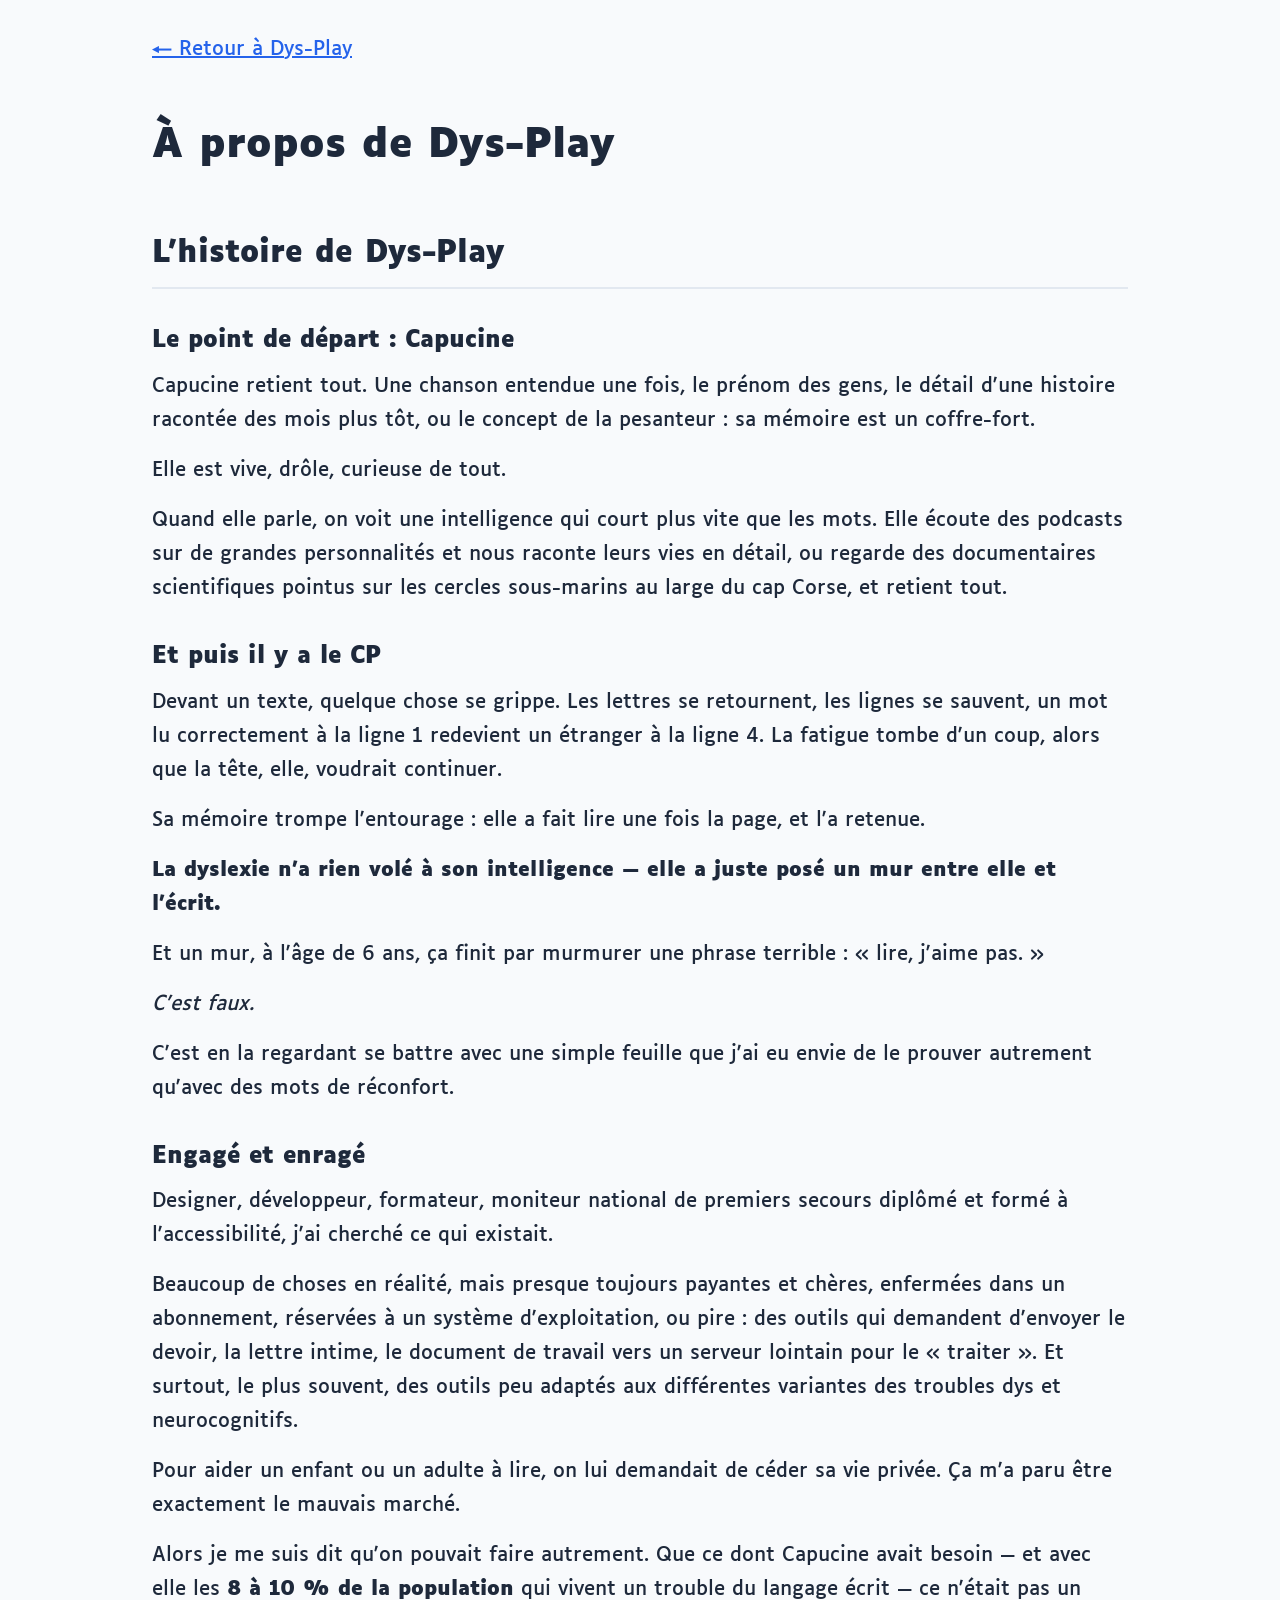
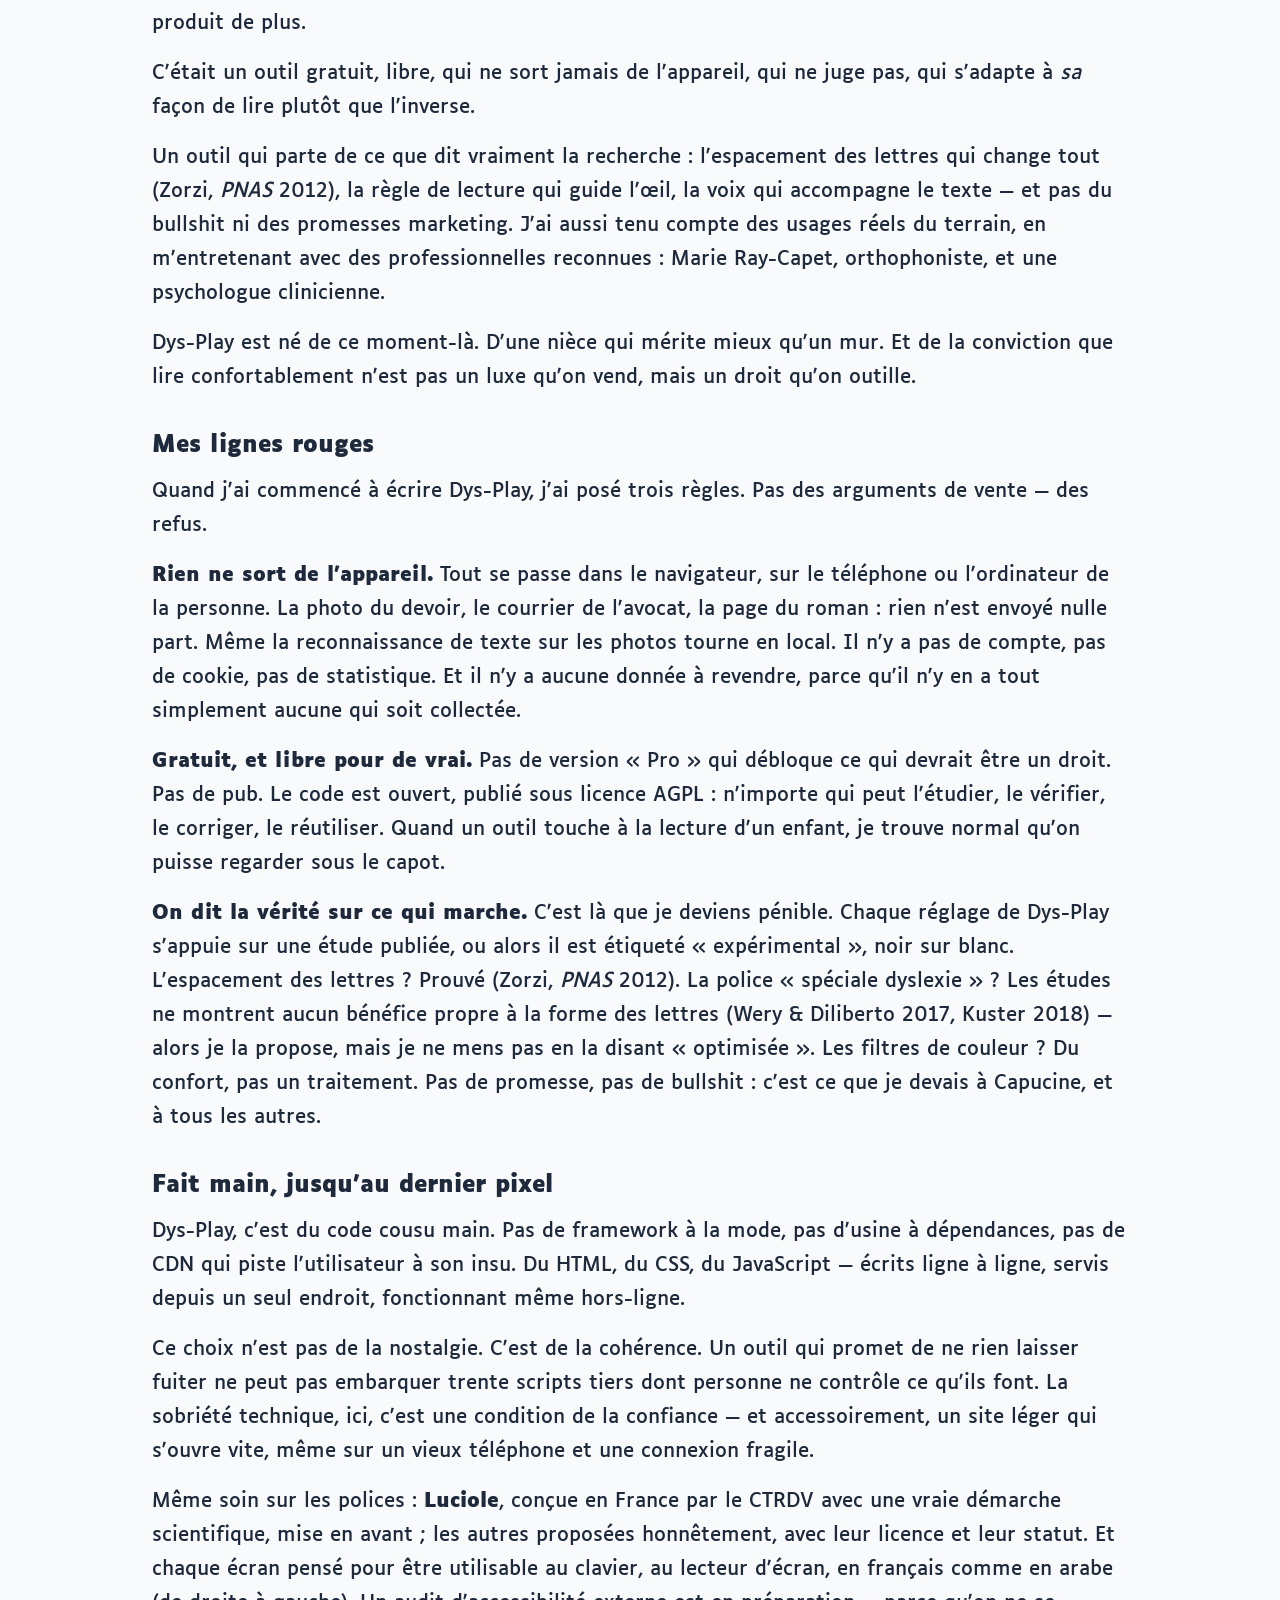
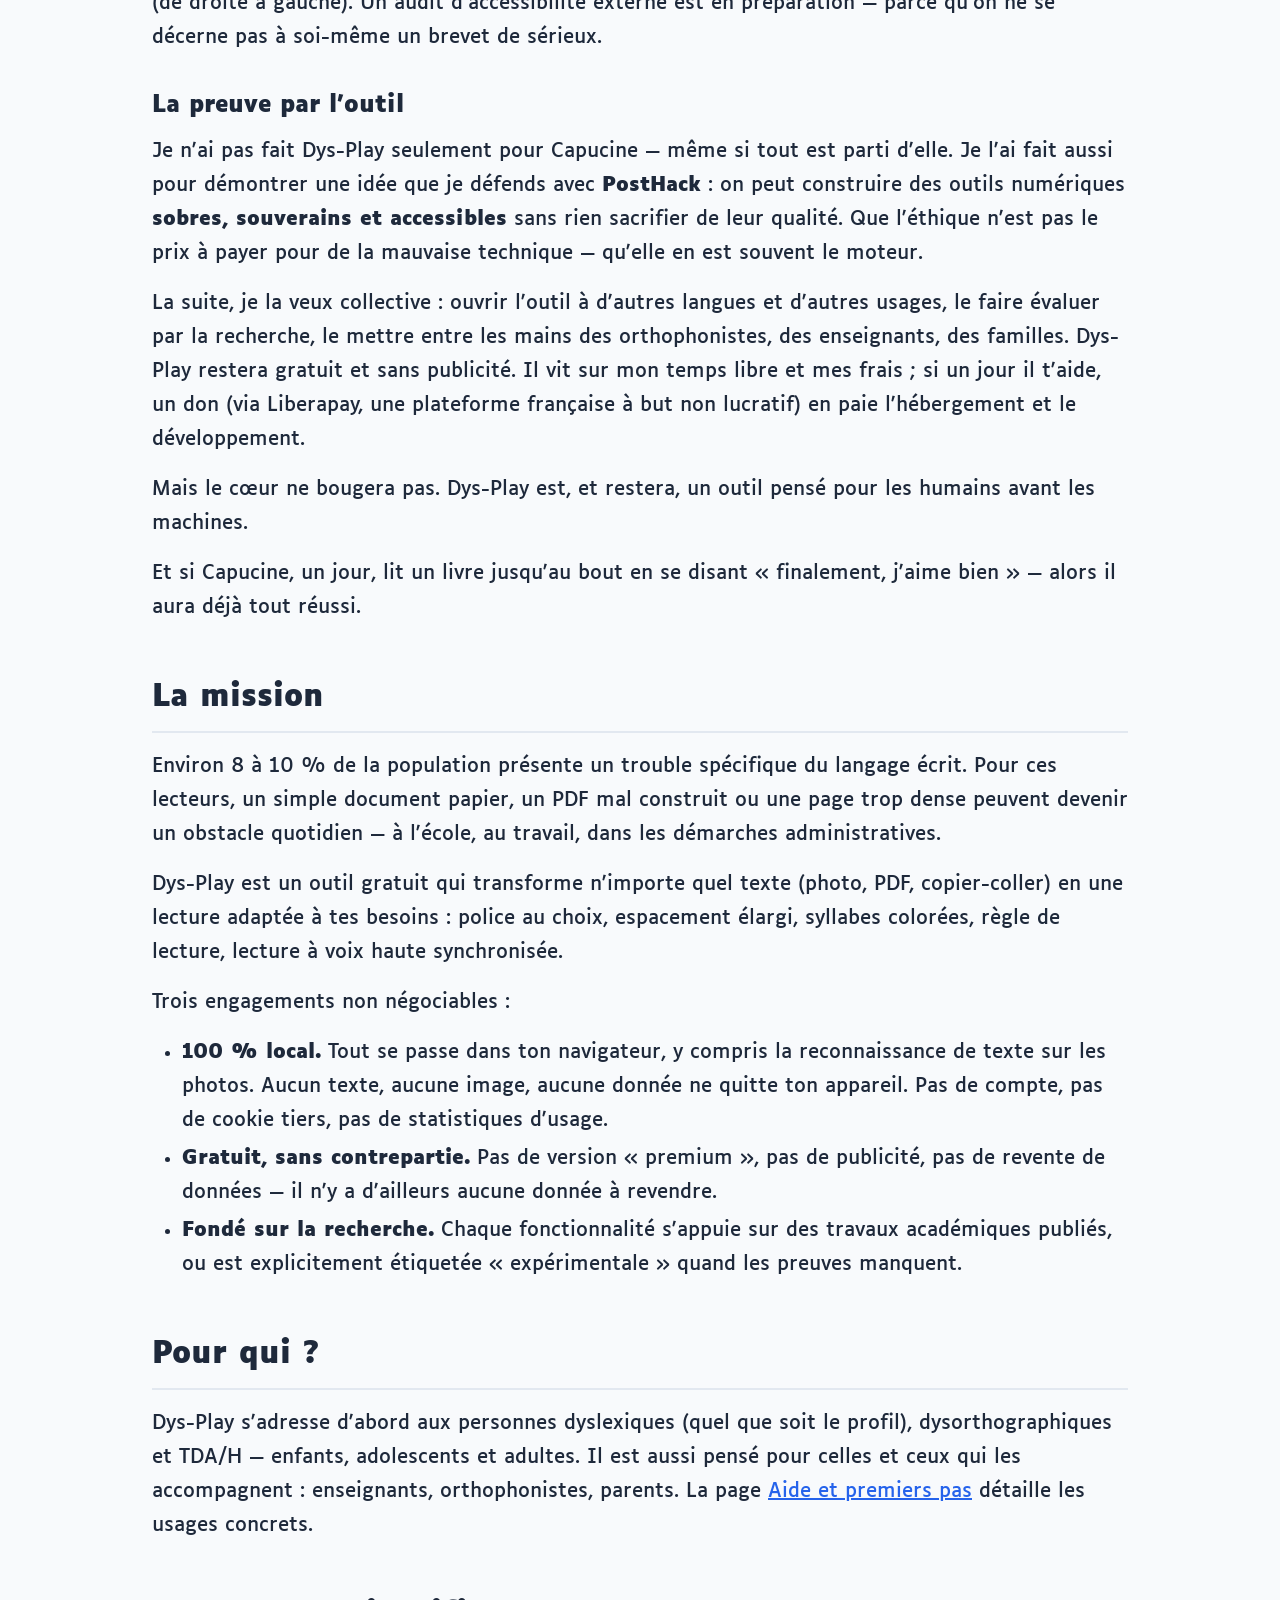
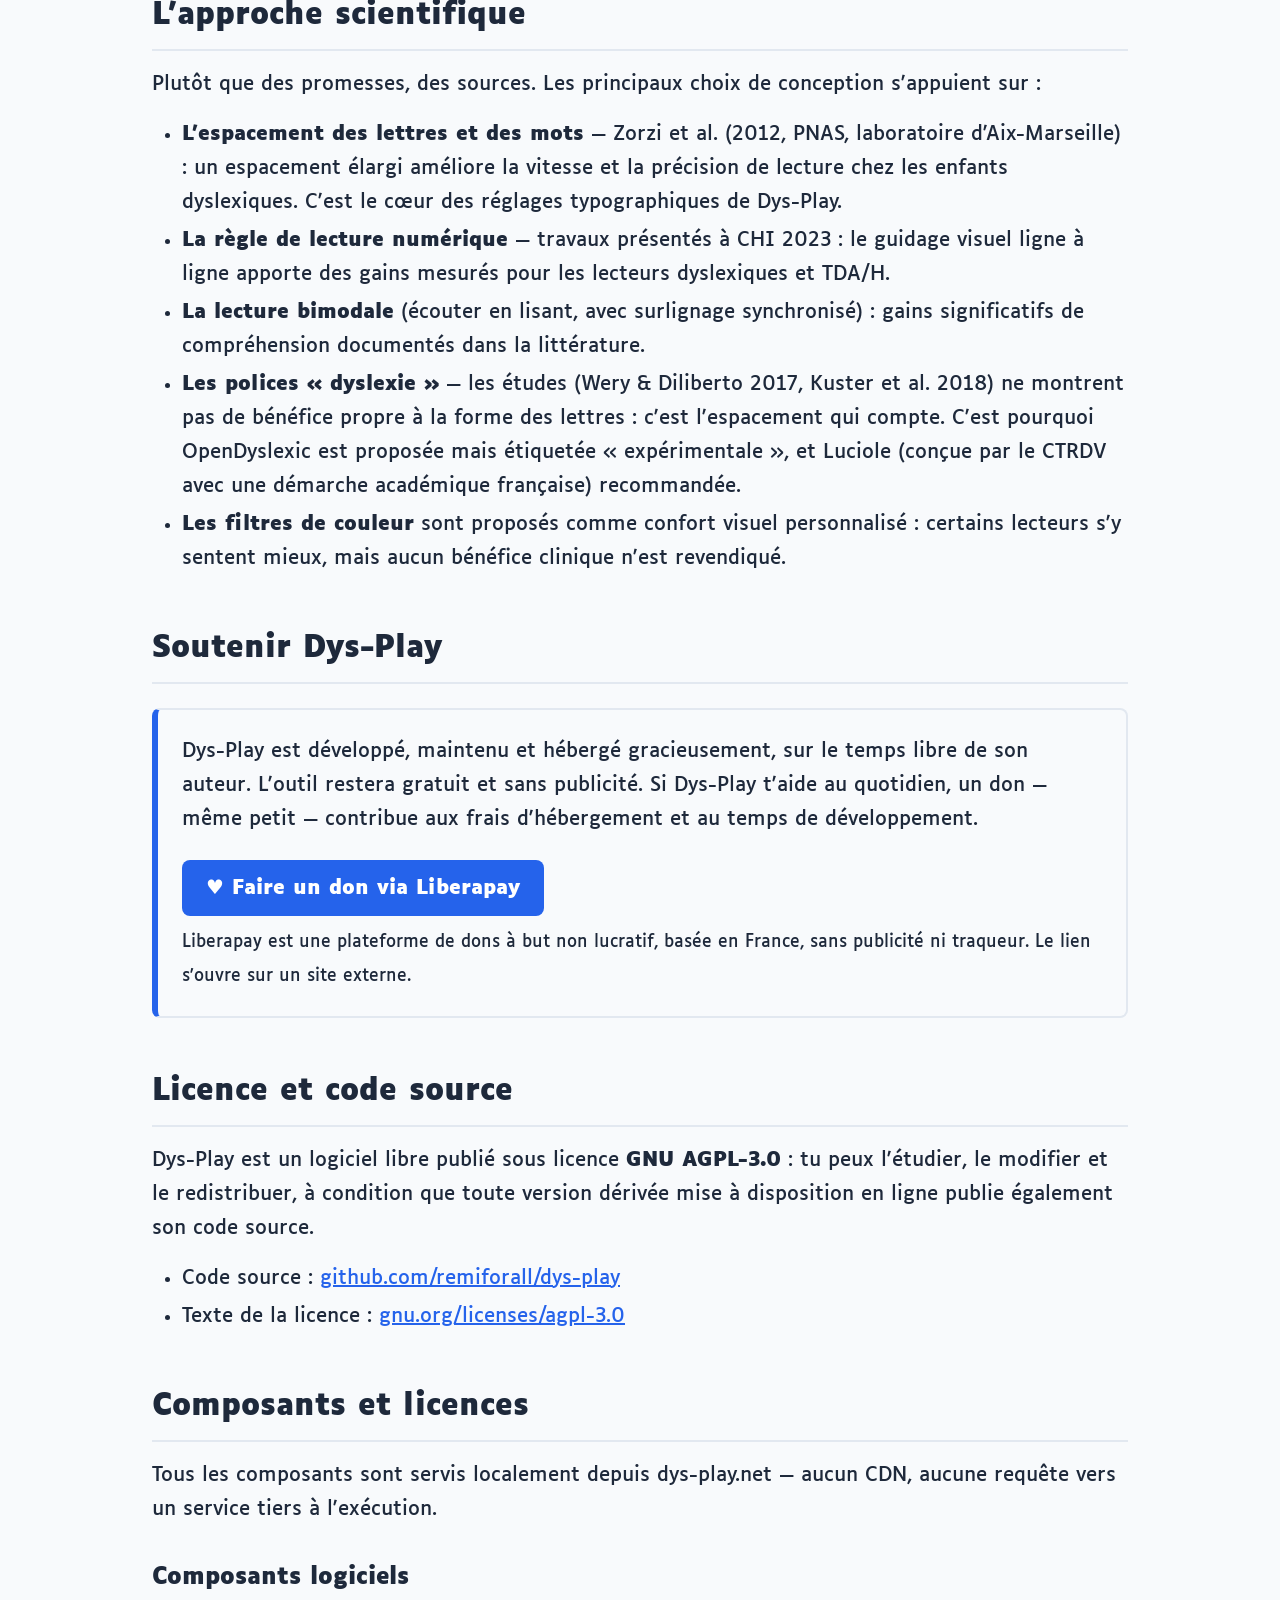
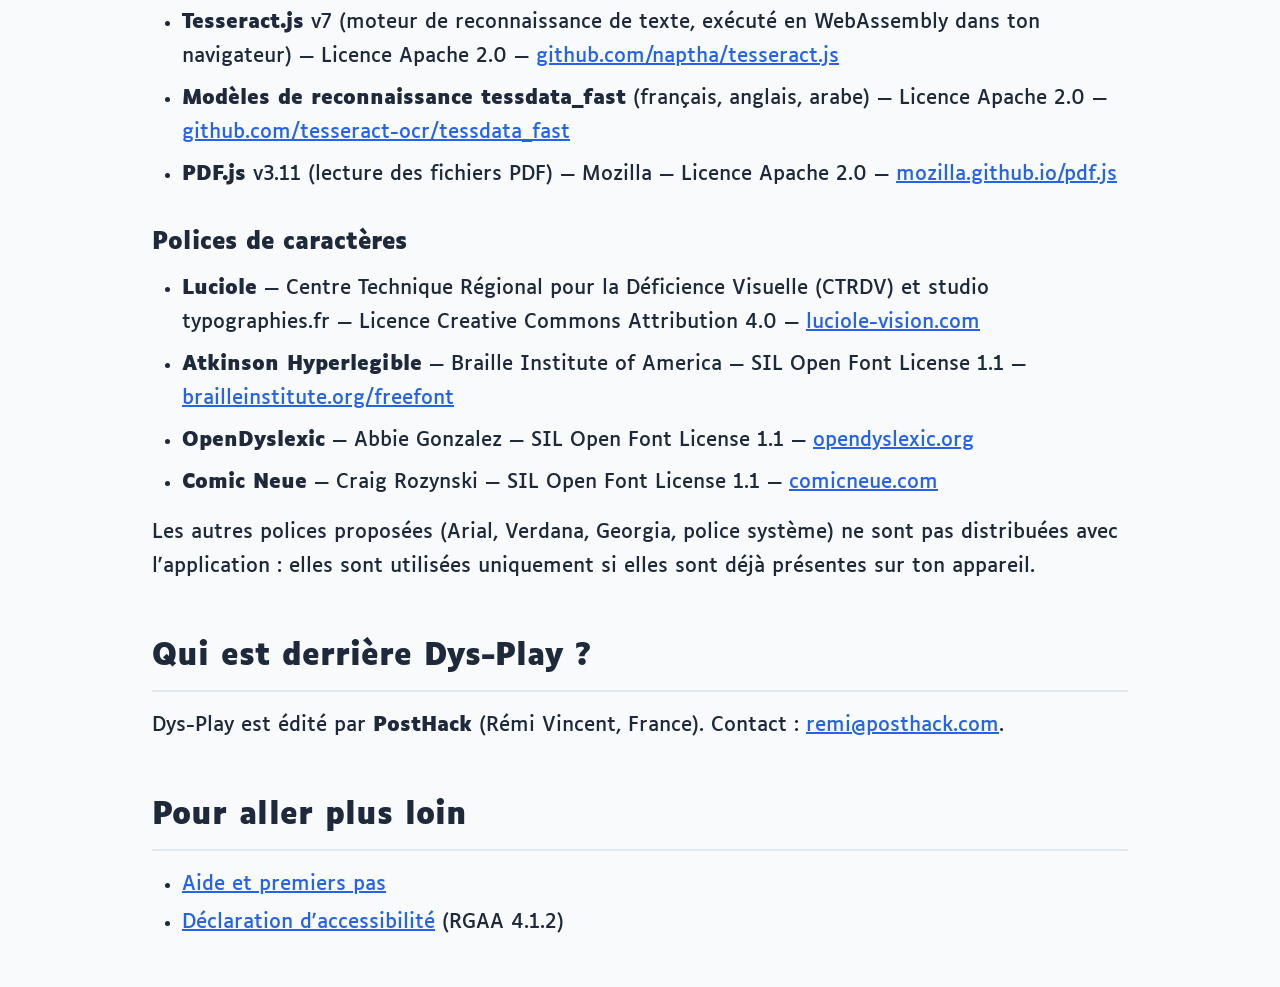
==== commit 16437898: "docs(a-propos): récit d'origine — prénom d'emprunt « Capucine » + source narrative .md" ====
--- a/a-propos.html
+++ b/a-propos.html
@@ -12,10 +12,10 @@
       name="description"
       content="Pourquoi Dys-Play existe : un outil gratuit, libre (AGPL-3.0) et 100 % local d'aide à la lecture pour personnes dyslexiques et TDA/H. Crédits et licences des composants."
     />
-    <link rel="icon" type="image/svg+xml" href="img/favicon.svg" />
-    <link rel="stylesheet" href="fonts/fonts.css?v=41" />
-    <link rel="stylesheet" href="styles.css?v=41" />
-    <script src="theme-init.js?v=41"></script>
+    <link rel="icon" type="image/svg+xml" href="img/icon.svg" />
+    <link rel="stylesheet" href="fonts/fonts.css?v=52" />
+    <link rel="stylesheet" href="styles.css?v=52" />
+    <script src="theme-init.js?v=52"></script>
     <style>
       main.a11y-page {
         max-width: 64rem;
@@ -95,10 +95,10 @@
 
       <h2>L'histoire de Dys-Play</h2>
 
-      <h3>Le point de départ : Joséphine</h3>
-
-      <p>
-        Joséphine retient tout. Une chanson entendue une fois, le prénom des
+      <h3>Le point de départ : Capucine</h3>
+
+      <p>
+        Capucine retient tout. Une chanson entendue une fois, le prénom des
         gens, le détail d'une histoire racontée des mois plus tôt, ou le concept
         de la pesanteur : sa mémoire est un coffre-fort.
       </p>
@@ -168,8 +168,8 @@
       </p>
 
       <p>
-        Alors je me suis dit qu'on pouvait faire autrement. Que ce dont
-        Joséphine avait besoin — et avec elle les
+        Alors je me suis dit qu'on pouvait faire autrement. Que ce dont Capucine
+        avait besoin — et avec elle les
         <strong>8 à 10 % de la population</strong> qui vivent un trouble du
         langage écrit — ce n'était pas un produit de plus.
       </p>
@@ -229,7 +229,7 @@
         la forme des lettres (Wery &amp; Diliberto 2017, Kuster 2018) — alors je
         la propose, mais je ne mens pas en la disant « optimisée ». Les filtres
         de couleur ? Du confort, pas un traitement. Pas de promesse, pas de
-        bullshit : c'est ce que je devais à Joséphine, et à tous les autres.
+        bullshit : c'est ce que je devais à Capucine, et à tous les autres.
       </p>
 
       <h3>Fait main, jusqu'au dernier pixel</h3>
@@ -263,7 +263,7 @@
       <h3>La preuve par l'outil</h3>
 
       <p>
-        Je n'ai pas fait Dys-Play seulement pour Joséphine — même si tout est
+        Je n'ai pas fait Dys-Play seulement pour Capucine — même si tout est
         parti d'elle. Je l'ai fait aussi pour démontrer une idée que je défends
         avec <strong>PostHack</strong> : on peut construire des outils
         numériques <strong>sobres, souverains et accessibles</strong> sans rien
@@ -286,8 +286,8 @@
       </p>
 
       <p>
-        Et si Joséphine, un jour, lit un livre jusqu'au bout en se disant
-        « finalement, j'aime bien » — alors il aura déjà tout réussi.
+        Et si Capucine, un jour, lit un livre jusqu'au bout en se disant «
+        finalement, j'aime bien » — alors il aura déjà tout réussi.
       </p>
 
       <h2>La mission</h2>
--- a/styles.css
+++ b/styles.css
@@ -765,6 +765,114 @@
   mix-blend-mode: screen;
 }
 
+/* Barre d'outils de lecture (sticky) — aides + actions après un scan/import */
+.reader-toolbar {
+  position: sticky;
+  top: 0;
+  z-index: 10;
+  display: flex;
+  flex-wrap: wrap;
+  justify-content: space-between;
+  align-items: center;
+  gap: var(--space-sm);
+  padding: var(--space-sm);
+  margin-bottom: var(--space-sm);
+  background: var(--color-bg-secondary);
+  border: 1px solid var(--color-border);
+  border-radius: var(--radius-md);
+}
+.reader-toolbar-group {
+  display: flex;
+  flex-wrap: wrap;
+  align-items: center;
+  gap: var(--space-xs);
+}
+.reader-tool {
+  display: inline-flex;
+  align-items: center;
+  gap: 0.35em;
+  min-height: 44px;
+  padding: var(--space-xs) var(--space-sm);
+  background: var(--color-bg);
+  color: var(--color-text);
+  border: 1px solid var(--color-border);
+  border-radius: var(--radius-sm);
+  font-size: 0.9rem;
+  font-weight: 600;
+  cursor: pointer;
+}
+.reader-tool:hover,
+.reader-tool:focus-visible {
+  border-color: var(--color-primary);
+}
+.reader-tool[aria-pressed="true"] {
+  background: var(--color-primary);
+  color: #fff;
+  border-color: var(--color-primary);
+}
+.reader-tool-close {
+  color: var(--color-danger);
+}
+.reader-confidence {
+  font-size: 0.85rem;
+  font-weight: 700;
+  padding: 0 var(--space-xs);
+  color: var(--color-text-secondary);
+}
+
+/* Sous-options d'une aide (ex. règle : mode + opacité), dépliées sous la
+   barre, sur toute la largeur — plus besoin d'aller dans un autre bloc. */
+.reader-aid-options {
+  flex-basis: 100%;
+  width: 100%;
+  display: flex;
+  flex-wrap: wrap;
+  gap: var(--space-md);
+  align-items: center;
+  padding-top: var(--space-sm);
+  margin-top: var(--space-xs);
+  border-top: 1px solid var(--color-border);
+}
+.aid-opt-group {
+  display: flex;
+  flex-wrap: wrap;
+  align-items: center;
+  gap: var(--space-xs);
+}
+.aid-opt-label {
+  font-size: 0.85rem;
+  font-weight: 600;
+  color: var(--color-text-secondary);
+}
+.aid-mode,
+.syll-viz {
+  min-height: 40px;
+  padding: var(--space-xs) var(--space-sm);
+  background: var(--color-bg);
+  color: var(--color-text);
+  border: 1px solid var(--color-border);
+  border-radius: var(--radius-sm);
+  font-size: 0.85rem;
+  cursor: pointer;
+}
+.aid-mode[aria-pressed="true"],
+.syll-viz[aria-pressed="true"] {
+  background: var(--color-primary);
+  color: #fff;
+  border-color: var(--color-primary);
+}
+.reader-aid-options input[type="range"] {
+  flex: 1;
+  min-width: 100px;
+}
+.aid-hint {
+  flex-basis: 100%;
+  margin: 4px 0 0;
+  font-size: 0.78rem;
+  line-height: 1.35;
+  color: var(--color-text-secondary);
+}
+
 .text-content {
   font-family: var(--font-family);
   font-size: var(--font-size);
@@ -780,15 +888,79 @@
   border-radius: var(--radius-sm);
 }
 
-/* Coloration syllabique */
-.syllable-s1 {
-  color: #d946ef;
+/* Couleurs des aides syllabiques — paire CVD-safe bleu/orange (type Okabe-Ito :
+   distinguable sous protanopie/deutéranopie/tritanopie + écart de luminance pour
+   l'achromatopsie). Déclinée clair/sombre pour garder le contraste par thème. */
+:root {
+  --syll-1: #1d4ed8;
+  --syll-2: #ea580c;
+}
+[data-theme="dark"],
+[data-theme="dark-blue"] {
+  --syll-1: #3b82f6;
+  --syll-2: #fdba74;
+}
+
+/* Coloration syllabique (mode « Couleurs » ou « Les deux ») */
+.syll-colors .syllable-s1,
+.syll-both .syllable-s1 {
+  color: var(--syll-1);
   font-weight: 800;
 }
 
-.syllable-s2 {
-  color: #0ea5e9;
+.syll-colors .syllable-s2,
+.syll-both .syllable-s2 {
+  color: var(--syll-2);
   font-weight: 800;
+}
+
+/* Arcs syllabiques (mode « Arcs » ou « Les deux ») — un arc coloré sous chaque
+   syllabe. white-space:nowrap sur le mot évite qu'il se coupe entre syllabes. */
+.syll-arcs .word-span,
+.syll-both .word-span {
+  white-space: nowrap;
+}
+
+.syll-arcs .syllable-s1,
+.syll-arcs .syllable-s2,
+.syll-both .syllable-s1,
+.syll-both .syllable-s2 {
+  display: inline-block;
+  border-bottom: 2.5px solid;
+  border-radius: 0 0 45% 45% / 0 0 100% 100%;
+  padding-bottom: 1px;
+  margin-bottom: 0.18em;
+}
+
+.syll-arcs .syllable-s1,
+.syll-both .syllable-s1 {
+  border-bottom-color: var(--syll-1);
+}
+
+.syll-arcs .syllable-s2,
+.syll-both .syllable-s2 {
+  border-bottom-color: var(--syll-2);
+}
+
+/* Lettres muettes grisées (détection approximative) */
+.silent-letter {
+  opacity: 0.4;
+}
+
+/* Découpage graphémique (expérimental) — fonds pastel alternés, alpha faible
+   pour ne pas dégrader le contraste du texte. Double codage daltonisme : en plus
+   de la teinte (orange/bleu, paire CVD-safe), un soulignement de STYLE alterné
+   (plein vs pointillé) → la segmentation reste visible même sans perception des
+   couleurs. */
+.grapheme-g1 {
+  background-color: rgba(234, 88, 12, 0.2);
+  border-bottom: 2px solid rgba(234, 88, 12, 0.6);
+  border-radius: 3px 3px 0 0;
+}
+.grapheme-g2 {
+  background-color: rgba(29, 78, 216, 0.16);
+  border-bottom: 2px dotted rgba(29, 78, 216, 0.7);
+  border-radius: 3px 3px 0 0;
 }
 
 /* Highlight mot lu par TTS */
@@ -911,6 +1083,9 @@
 
 .drawer-right {
   right: 0;
+  /* Fermé = sort par la DROITE (sinon il hérite du translateX(-100%) de .drawer
+     et traverse l'écran vers la gauche avant de disparaître). */
+  transform: translateX(100%);
 }
 
 .drawer.open {
@@ -1665,7 +1840,8 @@
 .import-option[data-recommended="true"]::after {
   content: "Conseillé";
   position: absolute;
-  inset-inline-end: var(--space-md);
+  top: var(--space-sm);
+  inset-inline-end: var(--space-sm);
   padding: 2px 8px;
   font-size: 0.7rem;
   font-weight: 700;
